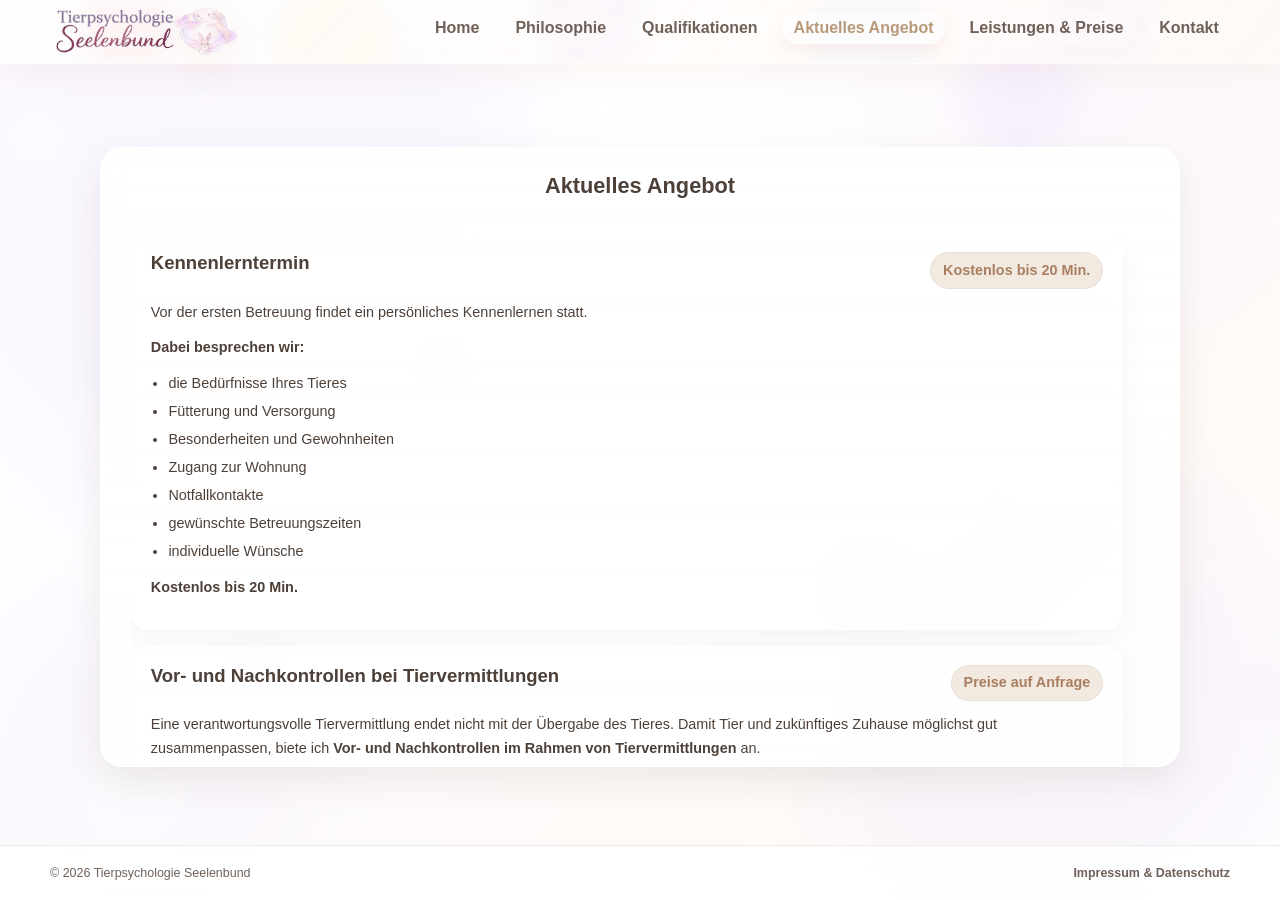
==== aktuellesangebot.html @ 6fa4f33a "Add files via upload" ====
<!DOCTYPE html>
<html lang="de">
<head>
  <meta charset="UTF-8" />
  <meta name="viewport" content="width=device-width, initial-scale=1.0" />
  <title>Tierpsychologie | Aktuelles Angebot</title>
  <style>
    :root {
      --bg: #fffaf6;
      --bg-soft: #fff4ea;
      --card: rgba(255, 255, 255, 0.84);
      --text: #4d4038;
      --text-soft: #6f6159;
      --primary: #d89d7d;
      --primary-dark: #bf7e58;
      --accent: #d7eadf;
      --line: rgba(77, 64, 56, 0.1);
      --shadow: 0 14px 35px rgba(99, 74, 58, 0.12);
      --radius: 22px;
      --max: 1180px;
      --header-h: 72px;
      --footer-h: 55px;
    }

    * {
      box-sizing: border-box;
      margin: 0;
      padding: 0;
    }

    html {
      scroll-behavior: smooth;
      height: 100%;
      overflow: hidden;
    }

    body {
      font-family: Arial, Helvetica, sans-serif;
      color: var(--text);
      line-height: 1.6;
      height: 100vh;
      overflow: hidden;
      position: relative;
      background:
        radial-gradient(circle at 18% 22%, rgba(247, 242, 255, 0.58) 0 220px, transparent 380px),
        radial-gradient(circle at 82% 78%, rgba(242, 236, 252, 0.42) 0 180px, transparent 320px),
        radial-gradient(circle at 50% 20%, rgba(255,255,255,0.96) 0 120px, transparent 260px),
        radial-gradient(circle at 12% 85%, rgba(246, 242, 250, 0.38) 0 110px, transparent 230px),
        radial-gradient(circle at 88% 18%, rgba(250, 246, 255, 0.46) 0 110px, transparent 240px),
        linear-gradient(135deg, #ffffff 0%, #fdfbff 42%, #fffaf6 74%, #ffffff 100%);
      opacity: 0;
      transition: opacity 0.45s ease;
      animation: backgroundMood 14s ease-in-out infinite alternate;
    }

    body.page-visible {
      opacity: 1;
    }

    body.page-fade-out {
      opacity: 0;
    }

    body::before,
    body::after {
      content: "";
      position: fixed;
      inset: -12%;
      pointer-events: none;
      z-index: -1;
    }

    body::before {
      background:
        radial-gradient(circle at 12% 22%, rgba(255,255,255,0.55) 0 26px, transparent 28px),
        radial-gradient(circle at 26% 68%, rgba(244,236,255,0.42) 0 34px, transparent 36px),
        radial-gradient(circle at 48% 20%, rgba(255,255,255,0.34) 0 20px, transparent 22px),
        radial-gradient(circle at 64% 62%, rgba(238,226,255,0.44) 0 40px, transparent 44px),
        radial-gradient(circle at 82% 30%, rgba(255,255,255,0.40) 0 28px, transparent 30px),
        radial-gradient(circle at 90% 72%, rgba(246,238,255,0.34) 0 24px, transparent 26px);
      filter: blur(10px);
      opacity: 1;
      animation: bokehFloat1 5s ease-in-out infinite alternate;
    }

    body::after {
      background:
        radial-gradient(circle at 18% 82%, rgba(255,255,255,0.34) 0 58px, transparent 60px),
        radial-gradient(circle at 38% 42%, rgba(240,230,255,0.38) 0 48px, transparent 52px),
        radial-gradient(circle at 58% 84%, rgba(255,255,255,0.28) 0 34px, transparent 38px),
        radial-gradient(circle at 74% 18%, rgba(236,224,255,0.34) 0 56px, transparent 60px),
        radial-gradient(circle at 92% 52%, rgba(255,255,255,0.26) 0 38px, transparent 42px);
      filter: blur(16px);
      opacity: 0.95;
      animation: bokehFloat2 6.5s ease-in-out infinite alternate;
    }

    main::before {
      content: "";
      position: fixed;
      inset: 0;
      pointer-events: none;
      z-index: -1;
      background:
        radial-gradient(circle at 14% 24%, rgba(255,255,255,0.34) 0 8px, transparent 10px),
        radial-gradient(circle at 24% 64%, rgba(255,255,255,0.28) 0 6px, transparent 8px),
        radial-gradient(circle at 38% 28%, rgba(228,220,242,0.30) 0 9px, transparent 11px),
        radial-gradient(circle at 52% 74%, rgba(255,255,255,0.24) 0 7px, transparent 9px),
        radial-gradient(circle at 66% 34%, rgba(255,255,255,0.26) 0 8px, transparent 10px),
        radial-gradient(circle at 78% 56%, rgba(228,220,242,0.24) 0 10px, transparent 12px),
        radial-gradient(circle at 90% 26%, rgba(255,255,255,0.28) 0 7px, transparent 9px);
      filter: blur(1px);
      opacity: 0.9;
      animation: magicSparkles 3.6s ease-in-out infinite alternate;
    }

    main {
      height: calc(100vh - var(--header-h) - var(--footer-h));
      overflow-y: auto;
      overflow-x: hidden;
      -webkit-overflow-scrolling: touch;
    }

    a {
      color: inherit;
      text-decoration: none;
    }

    .container {
      width: min(calc(100% - 2rem), var(--max));
      margin: 0 auto;
    }

    header {
      position: sticky;
      top: 0;
      z-index: 1000;
      backdrop-filter: blur(18px);
      -webkit-backdrop-filter: blur(18px);
      background:
        radial-gradient(circle at 10% 35%, rgba(255, 220, 220, 0.18) 0 34px, transparent 62px),
        radial-gradient(circle at 26% 72%, rgba(255, 240, 205, 0.18) 0 42px, transparent 72px),
        radial-gradient(circle at 46% 28%, rgba(230, 220, 245, 0.18) 0 40px, transparent 70px),
        radial-gradient(circle at 68% 68%, rgba(220, 236, 255, 0.16) 0 44px, transparent 76px),
        radial-gradient(circle at 86% 34%, rgba(236, 226, 255, 0.16) 0 38px, transparent 68px),
        linear-gradient(135deg, rgba(255, 255, 255, 0.80), rgba(255, 248, 244, 0.72));
      border-bottom: 1px solid rgba(255, 255, 255, 0.52);
      box-shadow: 0 10px 30px rgba(191, 126, 88, 0.08);
      overflow: visible;
    }

    header::before {
      content: "";
      position: absolute;
      inset: 0;
      background: linear-gradient(
        100deg,
        transparent 0%,
        rgba(255, 255, 255, 0.10) 18%,
        rgba(255, 255, 255, 0.42) 50%,
        rgba(255, 255, 255, 0.10) 82%,
        transparent 100%
      );
      transform: translateX(-140%);
      animation: headerShimmer 3.8s linear infinite;
      pointer-events: none;
    }

    .nav {
      display: flex;
      align-items: center;
      justify-content: space-between;
      gap: 1.2rem;
      padding: 0.5rem 0;
      position: relative;
      overflow: visible;
      isolation: isolate;
    }

    .nav::after {
      content: "";
      position: absolute;
      top: -10%;
      left: -20%;
      width: 70%;
      height: 120%;
      background: linear-gradient(
        90deg,
        transparent 0%,
        rgba(255, 210, 210, 0.08) 16%,
        rgba(255, 238, 196, 0.16) 32%,
        rgba(228, 220, 245, 0.22) 50%,
        rgba(220, 236, 255, 0.16) 68%,
        rgba(236, 226, 255, 0.10) 84%,
        transparent 100%
      );
      filter: blur(10px);
      transform: translateX(-120%);
      animation: navShimmer 3.2s linear infinite;
      pointer-events: none;
      z-index: 0;
    }

    .brand {
      display: inline-flex;
      align-items: center;
      flex-shrink: 0;
      position: relative;
      z-index: 2;
      padding-left: 0.4rem;
    }

    .brand-logo {
      width: 240px;
      height: auto;
      display: block;
      animation: pulseLogo 2.8s infinite ease-in-out;
      transition: transform 0.25s ease, filter 0.25s ease;
      transform-origin: center;
      filter:
        drop-shadow(0 8px 14px rgba(255,255,255,0.18))
        drop-shadow(0 10px 18px rgba(216,157,125,0.12));
    }

    .brand:hover .brand-logo {
      animation: none;
      transform: scale(1.08);
      filter:
        drop-shadow(0 0 12px rgba(255,255,255,0.34))
        drop-shadow(0 10px 18px rgba(216,157,125,0.18));
    }

    nav {
      position: relative;
      z-index: 2;
    }

    nav ul {
      list-style: none;
      display: flex;
      align-items: center;
      gap: 0.85rem;
      flex-wrap: wrap;
      justify-content: flex-end;
    }

    nav a {
      display: inline-block;
      padding: 0.38rem 0.7rem;
      border-radius: 999px;
      transition: 0.25s ease;
      font-weight: 600;
      color: var(--text-soft);
      line-height: 1.2;
      position: relative;
      background: rgba(255,255,255,0.16);
      overflow: hidden;
    }

    nav a::after {
      content: "";
      position: absolute;
      inset: 0;
      background:
        linear-gradient(
          100deg,
          transparent 0%,
          rgba(255,255,255,0.04) 24%,
          rgba(255,255,255,0.28) 50%,
          rgba(255,255,255,0.04) 76%,
          transparent 100%
        );
      transform: translateX(-140%);
      opacity: 0;
    }

    nav a:hover::after,
    nav a.active::after {
      opacity: 1;
      animation: linkSparkle 2.2s ease-in-out infinite;
    }

    nav a:hover,
    nav a.active {
      color: #b89a7a;
      background: rgba(255,255,255,0.42);
      box-shadow:
        0 6px 16px rgba(216, 157, 125, 0.14),
        0 0 10px rgba(255,255,255,0.16);
    }

    .hero {
      min-height: 100%;
      display: flex;
      align-items: center;
      padding: 2.2rem 0 1.4rem;
    }

    .service-card {
  width: min(100%, 1080px);
  margin: 0 auto;
  padding: 1.55rem 1.9rem;
  max-height: 620px;
      overflow: hidden;
      background: linear-gradient(
        180deg,
        rgba(255,255,255,0.90),
        rgba(255,255,255,0.82)
      );
      border: 1px solid rgba(255, 255, 255, 0.62);
      border-radius: var(--radius);
      box-shadow:
        0 14px 35px rgba(99, 74, 58, 0.10),
        0 4px 14px rgba(255,255,255,0.35) inset;
      backdrop-filter: blur(10px);
    }

    .service-scroll {
      max-height: 560px;
      overflow-y: auto;
      overflow-x: hidden;
      padding-right: 1rem;
      padding-bottom: 3.5rem;
      scrollbar-gutter: stable;
      scrollbar-width: thin;
      scrollbar-color: rgba(77, 64, 56, 0.10) transparent;
    }

    .service-scroll::-webkit-scrollbar {
      width: 6px;
    }

    .service-scroll::-webkit-scrollbar-track {
      background: transparent;
    }

    .service-scroll::-webkit-scrollbar-thumb {
      background: rgba(77, 64, 56, 0.10);
      border-radius: 999px;
    }

    .service-scroll::-webkit-scrollbar-thumb:hover {
      background: rgba(77, 64, 56, 0.16);
    }

    h1, h2, h3 {
      line-height: 1.18;
    }

    h1 {
  font-size: clamp(1.25rem, 1.7vw, 1.9rem);
  margin-bottom: 2.2rem;
  text-align: center;
}

    .service-block {
      padding: 1.1rem 1.15rem;
      margin-bottom: 1rem;
      border-radius: 18px;
      background: rgba(255,255,255,0.46);
      border: 1px solid rgba(255,255,255,0.52);
      box-shadow:
        0 8px 22px rgba(99, 74, 58, 0.06),
        inset 0 1px 8px rgba(255,255,255,0.22);
    }

    .service-head {
  display: grid;
  grid-template-columns: minmax(0, 1fr) auto;
  align-items: flex-start;
  gap: 1rem;
  margin-bottom: 0.75rem;
}

    .service-head h2 {
      font-size: clamp(1rem, 1.45vw, 1.3rem);
      color: var(--text);
      margin: 0;
    }

    .price-badge {
      flex-shrink: 0;
      display: inline-flex;
      align-items: center;
      justify-content: center;
      padding: 0.35rem 0.75rem;
      border-radius: 999px;
      background: rgba(216, 190, 165, 0.34);
      color: #a97f60;
      font-weight: 700;
      font-size: 0.9rem;
      white-space: nowrap;
      border: 1px solid rgba(77, 64, 56, 0.06);
    }

    .service-block p {
      font-size: 0.9rem;
      line-height: 1.65;
      color: var(--text);
      margin-bottom: 0.75rem;
    }

    .service-block ul {
      margin-left: 1.1rem;
      margin-top: 0.45rem;
      margin-bottom: 0.85rem;
      display: grid;
      gap: 0.35rem;
    }

    .service-block li {
      font-size: 0.9rem;
      line-height: 1.55;
      color: var(--text);
    }

    .service-note {
  color: var(--text-soft);
  font-size: 0.88rem;
  max-width: 760px;
}

    .discount-block {
      background: linear-gradient(135deg, rgba(255, 247, 242, 0.78), rgba(215, 234, 223, 0.4));
      border-color: rgba(216, 157, 125, 0.18);
    }

    .offer-subsection {
      margin-top: 1.2rem;
      padding-top: 1.15rem;
      border-top: 1px solid rgba(77, 64, 56, 0.1);
    }

    .offer-subsection h3 {
      margin-bottom: 0.8rem;
      color: var(--text);
      font-size: clamp(0.98rem, 1.35vw, 1.2rem);
    }

    footer {
      position: fixed;
      left: 0;
      right: 0;
      bottom: 0;
      z-index: 1200;
      height: var(--footer-h);
      border-top: 1px solid var(--line);
      color: var(--text-soft);
      font-size: 0.78rem;
      background: rgba(255,255,255,0.88);
      backdrop-filter: blur(10px);
      -webkit-backdrop-filter: blur(10px);
    }

    .footer-inner {
      display: flex;
      align-items: center;
      justify-content: space-between;
      gap: 0.5rem;
      height: var(--footer-h);
      line-height: 1;
      white-space: nowrap;
    }

    .footer-inner div,
    .footer-inner a {
      line-height: 1;
      margin: 0;
      padding: 0;
    }

    .footer-inner a {
      color: var(--text-soft);
      font-weight: 600;
    }

    .footer-inner a:hover {
      color: #b89a7a;
    }

    .overlay {
      position: fixed;
      inset: 0;
      background: rgba(52, 39, 30, 0.34);
      backdrop-filter: blur(10px);
      -webkit-backdrop-filter: blur(10px);
      display: flex;
      align-items: center;
      justify-content: center;
      padding: 1rem;
      opacity: 0;
      visibility: hidden;
      transition: 0.25s ease;
      z-index: 5000;
    }

    .overlay.active {
      opacity: 1;
      visibility: visible;
    }

    .overlay-box {
      position: relative;
      width: min(100%, 560px);
      background: rgba(255, 250, 245, 0.82);
      border: 1px solid rgba(255,255,255,0.48);
      border-radius: 24px;
      padding: 2rem;
      box-shadow:
        0 24px 60px rgba(0, 0, 0, 0.16),
        inset 0 1px 10px rgba(255,255,255,0.35);
      backdrop-filter: blur(18px);
      -webkit-backdrop-filter: blur(18px);
    }

    .overlay-box h2 {
      margin-bottom: 1rem;
    }

    .overlay-close {
      position: absolute;
      top: 0.7rem;
      right: 0.9rem;
      border: none;
      background: transparent;
      font-size: 2rem;
      line-height: 1;
      cursor: pointer;
      color: #4d4038;
    }

    @keyframes pulseLogo {
      0%, 100% { transform: scale(1); }
      50% { transform: scale(1.03); }
    }

    @keyframes headerShimmer {
      0% {
        transform: translateX(-140%);
        opacity: 0;
      }
      20% {
        opacity: 0.3;
      }
      50% {
        opacity: 0.75;
      }
      80% {
        opacity: 0.3;
      }
      100% {
        transform: translateX(160%);
        opacity: 0;
      }
    }

    @keyframes navShimmer {
      0% {
        transform: translateX(-120%);
        opacity: 0;
      }
      15% {
        opacity: 0.35;
      }
      50% {
        opacity: 0.9;
      }
      85% {
        opacity: 0.35;
      }
      100% {
        transform: translateX(170%);
        opacity: 0;
      }
    }

    @keyframes linkSparkle {
      0% {
        transform: translateX(-140%);
      }
      100% {
        transform: translateX(160%);
      }
    }

    @keyframes magicSparkles {
      0% {
        opacity: 0.45;
        transform: translateY(0) scale(1);
      }
      100% {
        opacity: 0.95;
        transform: translateY(-8px) scale(1.08);
      }
    }

    @keyframes backgroundMood {
      0% {
        filter: brightness(1) saturate(1);
      }
      50% {
        filter: brightness(1.02) saturate(1.03);
      }
      100% {
        filter: brightness(0.97) saturate(0.96);
      }
    }

    @keyframes bokehFloat1 {
      0% {
        transform: translate3d(0, 0, 0) scale(1);
      }
      100% {
        transform: translate3d(-46px, -30px, 0) scale(1.12);
      }
    }

    @keyframes bokehFloat2 {
      0% {
        transform: translate3d(0, 0, 0) scale(1);
      }
      100% {
        transform: translate3d(38px, 24px, 0) scale(1.14);
      }
    }

    @media (max-width: 980px) {
      .brand-logo {
        width: 210px;
      }

      .service-card {
        max-height: none;
      }

      .service-scroll {
        max-height: none;
      }
    }

    @media (max-width: 760px) {
      :root {
        --header-h: 150px;
      }

      .nav {
        flex-direction: column;
        align-items: center;
        gap: 0.5rem;
        padding: 0.4rem 0;
      }

      .nav::after {
        width: 70%;
        left: 15%;
      }

      .brand {
        justify-content: center;
      }

      .brand-logo {
        width: 190px;
      }

      nav ul {
        justify-content: center;
        gap: 0.75rem;
      }

      nav a {
        padding: 0.28rem 0.62rem;
        font-size: 0.96rem;
      }

      .hero {
        padding-top: 2.4rem;
      }

      .service-card {
        padding: 1.25rem;
      }

      .service-head {
        flex-direction: column;
        gap: 0.55rem;
      }
    }

    @media (max-width: 480px) {
      .container {
        width: min(calc(100% - 1rem), var(--max));
      }

      .brand-logo {
        width: 160px;
      }

      .hero {
        padding-top: 2rem;
      }

      h1 {
        font-size: clamp(1.1rem, 5vw, 1.4rem);
      }

      .footer-inner {
        height: var(--footer-h);
        min-height: var(--footer-h);
        padding: 0;
        flex-direction: row;
        align-items: center;
        justify-content: space-between;
        gap: 0.4rem;
        white-space: nowrap;
      }
    }
  </style>
  <link rel="stylesheet" href="files/responsive.css">
  <link rel="stylesheet" href="files/privacy.css">
</head>
<body>
  <header>
    <div class="container nav">
      <a class="brand" href="home.html" aria-label="Zurück zur Startseite">
        <img class="brand-logo" src="files/Logo1.png" alt="Logo Tierpsychologie" />
      </a>

      <button class="menu-toggle" type="button" aria-label="Menü öffnen" aria-expanded="false">
        <span></span>
        <span></span>
        <span></span>
      </button>

      <nav class="site-nav" aria-label="Hauptnavigation">
        <ul>
          <li><a href="home.html">Home</a></li>
          <li><a href="philosophie.html">Philosophie</a></li>
          <li><a href="qualifikationen.html">Qualifikationen</a></li>
          <li><a class="active" href="aktuellesangebot.html">Aktuelles Angebot</a></li>
          <li><a href="leistungenundpreise.html">Leistungen & Preise</a></li>
          <li><a href="kontakt.html">Kontakt</a></li>
        </ul>
      </nav>
    </div>
  </header>

  <main>
    <section class="hero">
      <div class="container">
        <div class="service-card">
          <h1>Aktuelles Angebot</h1>

          <div class="service-scroll">
            <div class="service-block">
              <div class="service-head">
                <h2>Kennenlerntermin</h2>
                <span class="price-badge">Kostenlos bis 20 Min.</span>
              </div>
              <p>Vor der ersten Betreuung findet ein persönliches Kennenlernen statt.</p>
              <p><strong>Dabei besprechen wir:</strong></p>
              <ul>
                <li>die Bedürfnisse Ihres Tieres</li>
                <li>Fütterung und Versorgung</li>
                <li>Besonderheiten und Gewohnheiten</li>
                <li>Zugang zur Wohnung</li>
                <li>Notfallkontakte</li>
                <li>gewünschte Betreuungszeiten</li>
                <li>individuelle Wünsche</li>
              </ul>
              <p><strong>Kostenlos bis 20 Min.</strong></p>
            </div>

            <div class="service-block">
              <div class="service-head">
                <h2>Vor- und Nachkontrollen bei Tiervermittlungen</h2>
                <span class="price-badge">Preise auf Anfrage</span>
              </div>
              <p>Eine verantwortungsvolle Tiervermittlung endet nicht mit der Übergabe des Tieres. Damit Tier und zukünftiges Zuhause möglichst gut zusammenpassen, biete ich <strong>Vor- und Nachkontrollen im Rahmen von Tiervermittlungen</strong> an.</p>
              <p>Mein Angebot richtet sich insbesondere an <strong>Tierschutzvereine, Tierschutzorganisationen und private Personen</strong>, die Hunde, Katzen oder Kleintiere verantwortungsvoll vermitteln.</p>

              <div class="offer-subsection">
                <h3>Vorkontrolle</h3>
                <p>Vor der Vermittlung besuche ich die potenzielle Adoptivfamilie bzw. das zukünftige Zuhause und verschaffe mir einen persönlichen Eindruck von den Haltungsbedingungen.</p>
                <p><strong>Dabei schaue ich unter anderem auf:</strong></p>
                <ul>
                  <li>die allgemeine Wohn- und Haltungssituation</li>
                  <li>vorhandene Möglichkeiten für das Tier</li>
                  <li>Sicherheit und tiergerechte Gestaltung des Umfelds</li>
                  <li>den geplanten Tagesablauf</li>
                  <li>Vorstellungen und Erwartungen der zukünftigen Halter</li>
                  <li>bereits vorhandene Tiere</li>
                  <li>vorhandene Erfahrung im Umgang mit Tieren</li>
                  <li>die individuellen Bedürfnisse des zu vermittelnden Tieres</li>
                </ul>
                <p>Im Anschluss erstelle ich einen <strong>ausführlichen Bericht über den Vorbesuch</strong>. Dieser kann der vermittelnden Person, dem Tierschutzverein oder der zuständigen Organisation als Grundlage für die weitere Vermittlungsentscheidung dienen.</p>
              </div>

              <div class="offer-subsection">
                <h3>Nachkontrolle</h3>
                <p>Auf Wunsch begleite ich die Vermittlung auch nach dem Einzug des Tieres.</p>
                <p>Die Nachkontrolle kann <strong>gemeinsam mit den Haltern oder auch ohne deren Anwesenheit</strong> durchgeführt werden – je nachdem, was für die jeweilige Vermittlung, den Tierschutzverein oder die vermittelnde Person sinnvoll und gewünscht ist.</p>
                <p><strong>Bei einer Nachkontrolle kann beispielsweise geschaut werden auf:</strong></p>
                <ul>
                  <li>die Eingewöhnung des Tieres</li>
                  <li>das Zusammenleben von Mensch und Tier</li>
                  <li>Haltung und Versorgung</li>
                  <li>die bisherige Entwicklung seit der Vermittlung</li>
                  <li>die Umsetzung der vereinbarten Haltungsbedingungen</li>
                  <li>offene Fragen oder Unsicherheiten</li>
                  <li>das allgemeine Wohlbefinden des Tieres</li>
                </ul>
                <p>Auch nach dem Nachbesuch erhalten Sie einen <strong>ausführlichen Bericht</strong>, in dem meine Beobachtungen und Eindrücke festgehalten werden.</p>
              </div>

              <div class="offer-subsection">
                <h3>Langjährige Erfahrung im Tierschutz</h3>
                <p>Ich führe bereits seit <strong>15 Jahren Vor- und Nachkontrollen für verschiedene Tierschutzvereine</strong> durch und verfüge dadurch über umfangreiche praktische Erfahrung in diesem Bereich.</p>
                <p>Mir ist dabei wichtig, mir vor Ort ein möglichst umfassendes Bild von der jeweiligen Situation zu machen und meine Beobachtungen anschließend nachvollziehbar und sorgfältig in einem Bericht festzuhalten.</p>
                <p><strong>Preise auf Anfrage.</strong></p>
                <p>Der Preis richtet sich unter anderem nach Entfernung, zeitlichem Aufwand und den individuellen Anforderungen des jeweiligen Vor- oder Nachbesuchs.</p>
                <p>Für Tierschutzvereine und regelmäßige Kooperationen können gerne <strong>individuelle Konditionen</strong> vereinbart werden.</p>
              </div>
            </div>

            <div class="service-block">
              <div class="service-head">
                <h2>Hundebetreuung bei Ihnen zu Hause</h2>
                <span class="price-badge">ab 15 €</span>
              </div>
              <p>Ihr Hund bleibt in seiner vertrauten Umgebung und bekommt die Aufmerksamkeit und Betreuung, die er braucht – individuell nach seinen Gewohnheiten und Ihren Wünschen.</p>
              <p><strong>In der Betreuung enthalten sind je nach Bedarf:</strong></p>
              <ul>
                <li>Fütterung und Bereitstellung von frischem Wasser</li>
                <li>Spaziergänge, angepasst an Alter, Bedürfnisse und Gewohnheiten Ihres Hundes</li>
                <li>Spielen und Beschäftigung, je nach Lust und Energie Ihres Hundes</li>
                <li>Zuwendung und Gesellschaft</li>
                <li>Kontrolle des Allgemeinzustandes und Beobachtung Ihres Hundes</li>
                <li>Betreuung in der vertrauten häuslichen Umgebung</li>
                <li>Rückmeldung an Sie nach dem Besuch, auf Wunsch gerne mit Fotos oder kurzen Nachrichten</li>
              </ul>
              <p>Mir ist wichtig, dass sich Ihr Hund während Ihrer Abwesenheit sicher, wohl und gut aufgehoben fühlt. Deshalb richte ich mich so weit wie möglich nach seinem gewohnten Tagesablauf und seinen individuellen Bedürfnissen.</p>
              <p><strong>Preis:</strong><br>30 Minuten – 15 €<br>60 Minuten – 25 €</p>
              <p class="service-note">Bei mehreren Hunden oder einem besonderen Betreuungsaufwand erstelle ich Ihnen gerne ein individuelles Angebot.</p>
              <p>Für längere Betreuungszeiten biete ich Ihnen zum Einstieg folgende Pauschalpreise an:</p>
              <p><strong>3 Stunden Hundesitting am Stück – 45 €<br>4 Stunden Hundesitting am Stück – 55 €</strong></p>
            </div>

            <div class="service-block">
              <div class="service-head">
                <h2>Katzenbetreuung bei Ihnen zu Hause</h2>
                <span class="price-badge">20 € · 30–60 Min.</span>
              </div>
              <p>Ihre Katze bleibt während Ihrer Abwesenheit in ihrer vertrauten Umgebung und wird dort liebevoll und zuverlässig versorgt. Ich richte mich dabei nach den gewohnten Abläufen und den individuellen Bedürfnissen Ihrer Katze.</p>
              <p><strong>In der Betreuung enthalten sind je nach Bedarf:</strong></p>
              <ul>
                <li>Fütterung und Bereitstellung von frischem Wasser</li>
                <li>Reinigung und Versorgung der Katzentoilette</li>
                <li>Reinigung der Futternäpfe und der üblichen Versorgungsbereiche</li>
                <li>Beschäftigung und Spielen, wenn Ihre Katze dies möchte</li>
                <li>Streicheleinheiten und Zuwendung – ganz nach den Vorlieben Ihrer Katze</li>
                <li>Kontrolle des Tieres und Beobachtung des Allgemeinzustandes</li>
                <li>Kontrolle der Wohnung bzw. der unmittelbaren Umgebung des Tieres</li>
                <li>Lüften nach Absprache</li>
                <li>Pflanzen gießen oder Briefkasten leeren nach vorheriger Vereinbarung</li>
                <li>Rückmeldung an Sie nach dem Besuch, auf Wunsch gerne mit Fotos oder kurzen Nachrichten</li>
              </ul>
              <p>Mir ist wichtig, dass Ihre Katze sich auch während Ihrer Abwesenheit sicher und wohl fühlt. Deshalb findet die Betreuung in ihrer gewohnten Umgebung statt und wird individuell auf ihre Bedürfnisse abgestimmt.</p>
              <p><strong>Preis: 30–60 Minuten – 20 €</strong></p>
              <p class="service-note">Bei mehreren Katzen oder einem besonderen Betreuungsaufwand erstelle ich Ihnen gerne ein individuelles Angebot.</p>
            </div>

            <div class="service-block">
              <div class="service-head">
                <h2>Kleintierbetreuung bei Ihnen zu Hause</h2>
                <span class="price-badge">15 € · 30 Min.</span>
              </div>
              <p>Auch kleine Tiere brauchen während Ihrer Abwesenheit eine zuverlässige und liebevolle Betreuung. Deshalb kümmere ich mich bei Ihnen zu Hause um Ihre Kleintiere – in ihrer vertrauten Umgebung und nach Ihren individuellen Wünschen.</p>
              <p><strong>Ich betreue unter anderem:</strong></p>
              <ul>
                <li>Kaninchen</li>
                <li>Meerschweinchen</li>
                <li>Hamster</li>
                <li>Ratten</li>
                <li>Mäuse</li>
              </ul>
              <p><strong>In der Betreuung enthalten sind je nach Bedarf:</strong></p>
              <ul>
                <li>Fütterung und Bereitstellung von frischem Wasser</li>
                <li>Reinigung von Näpfen und den üblichen Versorgungsbereichen</li>
                <li>Versorgung mit Heu, Frischfutter oder anderem vereinbarten Futter</li>
                <li>Reinigung bzw. Teilreinigung des Geheges nach Absprache</li>
                <li>Beschäftigung und Zuwendung</li>
                <li>Kontrolle des Tieres und Beobachtung des Allgemeinzustandes</li>
                <li>Kontrolle der Umgebung und des Geheges</li>
                <li>Rückmeldung an Sie nach dem Besuch, auf Wunsch gerne mit Fotos oder kurzen Nachrichten</li>
              </ul>
              <p>Mir ist wichtig, dass Ihre Tiere auch während Ihrer Abwesenheit gut versorgt sind und möglichst wenig von ihrem gewohnten Alltag abweicht.</p>
              <p><strong>Preis: 30 Minuten – 15 €</strong></p>
            </div>

            <div class="service-block">
              <div class="service-head">
                <h2>Themenberatung</h2>
                <span class="price-badge">25 € · 30 Min.</span>
              </div>
              <p>Sie haben eine konkrete Frage zu Ihrem Tier?</p>
              <p><strong>Einzelberatung – 30 Minuten: 25 €</strong></p>
              <p><strong>Mögliche Themen sind beispielsweise:</strong></p>
              <ul>
                <li>Stubenreinheit – allgemeine Information</li>
                <li>Beschäftigung</li>
                <li>Tagesablauf</li>
                <li>Haltung</li>
                <li>Versorgung</li>
                <li>Pflege</li>
                <li>Umgang mit Veränderungen im Alltag</li>
                <li>Vorbereitung auf einen Urlaub oder eine Abwesenheit</li>
                <li>Zusammenleben mehrerer Tiere</li>
              </ul>
              <p class="service-note">Bei Themen, die eine tiermedizinische Diagnose, Behandlung oder professionelle Hundeausbildung erfordern, verweise ich an die jeweils zuständige Fachperson.</p>
            </div>

            <div class="service-block">
              <div class="service-head">
                <h2>Geschirrberatung</h2>
                <span class="price-badge">15 € · ca. 45–60 Min.</span>
              </div>
              <p><strong>ca. 45–60 Minuten – 15 €</strong></p>
              <p>Ich unterstütze Sie bei der Auswahl und Anpassung eines passenden Hundegeschirrs.</p>
              <p><strong>Dabei berücksichtige ich insbesondere:</strong></p>
              <ul>
                <li>Passform</li>
                <li>Sitz und Einstellung</li>
                <li>Bewegungsfreiheit</li>
                <li>mögliche Druck- und Scheuerstellen</li>
                <li>Körperbau des Hundes</li>
                <li>Fell und individuelle Besonderheiten</li>
                <li>Alltag und Verwendungszweck</li>
              </ul>
              <p class="service-note">Bei gesundheitlichen Beschwerden oder Schmerzen sollte zusätzlich eine tierärztliche bzw. entsprechend fachkundige Abklärung erfolgen.</p>
            </div>

            <div class="service-block">
              <div class="service-head">
                <h2>Allgemeine Tierhaltungsberatung</h2>
                <span class="price-badge">ab 25 €</span>
              </div>
              <p><strong>30 Minuten – 25 €<br>60 Minuten – 45 €</strong></p>
              <p><strong>Beratung und Information unter anderem zu:</strong></p>
              <ul>
                <li>artgerechter Haltung</li>
                <li>Beschäftigung und Auslastung</li>
                <li>Tagesstruktur und Routinen</li>
                <li>tiergerechter Gestaltung des Zuhauses</li>
                <li>allgemeiner Pflege und Versorgung</li>
                <li>Bedürfnissen von Hund, Katze und Kleintieren</li>
                <li>Alltag mit dem Tier</li>
                <li>Vorbereitung auf die Anschaffung eines Tieres</li>
              </ul>
              <p class="service-note">Die Beratung dient der Information und Orientierung und ersetzt keine tierärztliche Untersuchung, Diagnose oder Behandlung.</p>

              <div class="offer-subsection">
                <h3>Beratung bei der Auswahl des passenden Haustieres</h3>
                <p>Sie möchten sich ein Haustier anschaffen, wissen aber noch nicht genau, welches Tier am besten zu Ihnen und Ihrem Alltag passt?</p>
                <p>Gerne unterstütze ich Sie dabei, sich einen Überblick zu verschaffen und die verschiedenen Möglichkeiten miteinander zu vergleichen.</p>
                <p><strong>Gemeinsam schauen wir unter anderem auf:</strong></p>
                <ul>
                  <li>Ihre persönliche Lebenssituation und Ihren Alltag</li>
                  <li>den zeitlichen Aufwand</li>
                  <li>Platz- und Haltungsbedingungen</li>
                  <li>Bedürfnisse und Ansprüche verschiedener Tierarten</li>
                  <li>laufende Kosten und notwendige Ausstattung</li>
                  <li>Pflege- und Betreuungsaufwand</li>
                  <li>die Frage, ob Hund, Katze oder ein Kleintier besser zu Ihnen passen könnte</li>
                  <li>welche Verantwortung und Verpflichtungen mit der Haltung verbunden sind</li>
                </ul>
                <p>Mir ist wichtig, dass die Anschaffung eines Tieres gut überlegt ist und <strong>Mensch und Tier möglichst gut zusammenpassen</strong>.</p>
                <p>Die Beratung soll Ihnen dabei helfen, eine bewusste und gut informierte Entscheidung zu treffen. Die endgültige Entscheidung für ein bestimmtes Tier treffen selbstverständlich Sie selbst.</p>
                <p><strong>Preis: Beratung ca. 60 Minuten – 35 €</strong></p>
                <p>Auf Wunsch können wir die Beratung auch auf einen konkreten Tierwunsch ausrichten und gemeinsam besprechen, worauf Sie bei der Haltung und den jeweiligen Bedürfnissen achten sollten.</p>
              </div>
            </div>

            <div class="service-block">
              <div class="service-head">
                <h2>Notfallbetreuung</h2>
                <span class="price-badge">nach Verfügbarkeit</span>
              </div>
              <p>Manchmal kommt im Leben alles anders als geplant.</p>
              <p>Ein plötzlicher Krankenhausaufenthalt, ein unerwarteter Termin oder eine andere dringende Situation kann dazu führen, dass die Betreuung Ihres Tieres kurzfristig organisiert werden muss.</p>
              <p><strong>Genau für solche Fälle möchte ich da sein.</strong></p>
              <p>Wenn Sie ganz kurzfristig eine Betreuung für Ihren Hund, Ihre Katze oder Ihr Kleintier benötigen, können Sie sich gerne bei mir melden. Wenn es meine zeitlichen Möglichkeiten zulassen, versuche ich <strong>so schnell und unkompliziert wie möglich einzuspringen</strong>.</p>
              <p><strong>Die Notfallbetreuung kann beispielsweise kurzfristig erforderlich sein bei:</strong></p>
              <ul>
                <li>einem unerwarteten Krankenhausaufenthalt</li>
                <li>einer plötzlich notwendigen Abwesenheit</li>
                <li>einem familiären Notfall</li>
                <li>einer kurzfristigen Reise oder einem dringenden Termin</li>
                <li>anderen unvorhergesehenen Situationen, in denen Ihr Tier nicht alleine bleiben kann</li>
              </ul>
              <p>Ob eine kurzfristige Betreuung möglich ist, hängt immer von meiner aktuellen Verfügbarkeit, der benötigten Betreuungsdauer und den Umständen ab. <strong>Ich kann daher keine Notfallbetreuung zu jeder Zeit garantieren.</strong></p>
              <p>Rufen Sie mich im Notfall einfach an. Sollten Sie mich nicht direkt erreichen, können Sie mir gerne eine SMS oder E-Mail hinterlassen. Ich melde mich schnellstmöglich zurück.</p>
              <div class="offer-subsection">
                <h3>Preise</h3>
                <p>Die regulären Preise meiner Tierbetreuung gelten auch für kurzfristige Anfragen.</p>
                <p>Bei besonders kurzfristigen Einsätzen kann je nach Aufwand und Uhrzeit ein <strong>Notfallzuschlag</strong> anfallen. Dies bespreche ich vor Beginn der Betreuung transparent mit Ihnen.</p>
              </div>
              <p><strong>Wenn es plötzlich schwierig wird, möchte ich versuchen, Ihnen und Ihrem Tier unkompliziert zu helfen.</strong></p>
            </div>

            <div class="service-block discount-block">
              <div class="service-head">
                <h2>Weil jedes Tier liebevolle Betreuung verdient</h2>
              </div>
              <p>Mir ist wichtig, dass eine gute und liebevolle Betreuung nicht davon abhängt, wie groß das eigene Budget ist.</p>
              <p>Deshalb möchte ich <strong>Studentinnen und Studenten, Rentnerinnen und Rentnern sowie Bezieherinnen und Beziehern von Bürgergeld</strong> einen <strong>persönlichen Rabatt</strong> auf meine regulären Preise anbieten.</p>
              <p>Den Rabatt erhältst du ganz unkompliziert <strong>gegen Vorlage eines entsprechenden Nachweises</strong>.</p>
              <p>Sprich mich einfach darauf an – ganz ohne unangenehme Fragen. Deine Angaben werden selbstverständlich <strong>vertraulich und respektvoll</strong> behandelt.</p>
              <p>Denn für mich zählt vor allem eines:</p>
              <p><strong>Dein Tier soll die Betreuung bekommen, die es verdient.</strong></p>
            </div>

            <div class="service-block">
              <div class="service-head">
                <h2>Anfahrt</h2>
                <span class="price-badge">bis 5 km inklusive</span>
              </div>
              <p><strong>Bis 5 km Entfernung: inklusive</strong></p>
              <p>Danach: <strong>0,50 € pro zusätzlichem Kilometer</strong></p>
              <p class="service-note">Die Entfernung wird ab meinem Standort berechnet.</p>
            </div>

            <div class="service-block">
              <div class="service-head">
                <h2>Sonderzeiten</h2>
              </div>
              <p>Betreuung an Sonn- und Feiertagen: <strong>+5 € pro Besuch</strong></p>
              <p>Kurzfristige Buchungen innerhalb von 24 Stunden: <strong>+5 €</strong></p>
              <p class="service-note">Für besonders aufwendige oder zeitintensive Betreuungen erstelle ich ein individuelles Angebot.</p>
            </div>

            <div class="service-block">
              <div class="service-head">
                <h2>Terminabsagen</h2>
              </div>
              <p>Damit ich meine Termine gut planen und anderen Tierhaltern freie Zeiten anbieten kann, bitte ich Sie, vereinbarte Termine <strong>mindestens 24 Stunden vorher abzusagen</strong>, falls Sie den Termin nicht wahrnehmen können.</p>
              <p>Bei einer Absage <strong>weniger als 24 Stunden vor dem vereinbarten Termin</strong> oder bei Nichterscheinen muss ich leider den <strong>vollen Preis der gebuchten Leistung</strong> berechnen.</p>
              <p>Vielen Dank für Ihr Verständnis und Ihre Rücksichtnahme.</p>
            </div>
          </div>
        </div>
      </div>
    </section>
  </main>

  <div class="overlay" id="impressum-overlay">
    <div class="overlay-box">
      <button class="overlay-close" id="close-impressum" aria-label="Impressum schließen">×</button>
      <h2>Impressum</h2>
      <div>
        <p><strong>Tierpsychologie</strong></p>
        <p>Pia Bortels</p>
        <p>Alte Stöckener Str. 94</p>
        <p>30149 Hannover</p>
        <p>E-Mail: info@tierpsychologie-seelenbund.de</p>
        <p>Telefon: 0176 87925330</p>
      </div>
    </div>
  </div>

  <footer>
    <div class="container footer-inner">
     <div>© 2026 Tierpsychologie Seelenbund</div>
      <a href="impressum.html">Impressum &amp; Datenschutz</a>
    </div>
  </footer>

  <script>
    window.addEventListener("load", () => {
      document.body.classList.add("page-visible");
    });

    const openImpressumBtn = document.getElementById("open-impressum");
    const closeImpressumBtn = document.getElementById("close-impressum");
    const impressumOverlay = document.getElementById("impressum-overlay");

    if (openImpressumBtn && closeImpressumBtn && impressumOverlay) {
      openImpressumBtn.addEventListener("click", function (e) {
        e.preventDefault();
        impressumOverlay.classList.add("active");
      });

      closeImpressumBtn.addEventListener("click", function () {
        impressumOverlay.classList.remove("active");
      });

      impressumOverlay.addEventListener("click", function (e) {
        if (e.target === impressumOverlay) {
          impressumOverlay.classList.remove("active");
        }
      });
    }

    document.querySelectorAll('a[href]').forEach(link => {
      const href = link.getAttribute('href');

      if (
        href &&
        !href.startsWith('#') &&
        !href.startsWith('mailto:') &&
        !href.startsWith('tel:') &&
        !link.hasAttribute('target') &&
        link.id !== 'open-impressum'
      ) {
        link.addEventListener('click', function (e) {
          e.preventDefault();
          document.body.classList.remove('page-visible');
          document.body.classList.add('page-fade-out');

          setTimeout(() => {
            window.location.href = href;
          }, 350);
        });
      }
    });
  </script>
<script src="files/responsive.js"></script>
</body>
</html>
---- files/responsive.css ----
/* responsive.css
   Mobile-only Korrekturen und gemeinsames Navigationsverhalten.
   Desktop bleibt weitgehend von den eingebetteten Seiten-Styles gesteuert.
*/

:root{
  --app-vh: 1vh;
}

.menu-toggle{
  display:none;
}

.year-title{
  display: none;
}

@media (max-width: 900px){
  :root{
    --header-h: 165px !important;
    --footer-h: 42px !important;
  }

  html,
  body{
    min-height: 100%;
    overflow: hidden !important;
  }

  body{
    min-height: calc(var(--app-vh) * 100);
  }

  main{
    height: calc((var(--app-vh) * 100) - var(--header-h) - var(--footer-h)) !important;
    overflow-y: auto !important;
    overflow-x: hidden !important;
    -webkit-overflow-scrolling: touch;
    padding-bottom: 0 !important;
    margin-bottom: 0 !important;
  }

  .container{
    width: min(calc(100% - 1rem), var(--max)) !important;
  }

  header{
    min-height: var(--header-h) !important;
    overflow: visible !important;
  }

  .nav{
    min-height: var(--header-h) !important;
    flex-direction: column !important;
    justify-content: center !important;
    align-items: center !important;
    gap: 0.45rem !important;
    padding: 0.55rem 0 0.7rem !important;
  }

  .brand{
  width: 100% !important;
  justify-content: center !important;
  padding-left: 1.8rem !important;
}

  .brand-logo{
    width: clamp(215px, 58vw, 290px) !important;
    max-width: 92vw !important;
    animation: none !important;
    transform: none !important;
  }

  .brand:hover .brand-logo{
    transform: none !important;
  }

  .menu-toggle{
    display: inline-flex !important;
    flex-direction: column !important;
    justify-content: center !important;
    align-items: center !important;
    gap: 6px !important;
    width: 58px !important;
    height: 46px !important;
    border: 1px solid rgba(77, 64, 56, 0.10) !important;
    border-radius: 999px !important;
    background: rgba(255,255,255,0.82) !important;
    cursor: pointer !important;
    padding: 0 !important;
    box-shadow:
      0 8px 18px rgba(99, 74, 58, 0.10),
      inset 0 1px 8px rgba(255,255,255,0.28) !important;
    position: relative !important;
    z-index: 3200 !important;
  }

  .menu-toggle span{
    display: block !important;
    width: 24px !important;
    height: 2.5px !important;
    border-radius: 99px !important;
    background: #6f6159 !important;
    transition: 0.25s ease !important;
  }

  .menu-toggle.open span:nth-child(1){
    transform: translateY(8px) rotate(45deg) !important;
  }

  .menu-toggle.open span:nth-child(2){
    opacity: 0 !important;
  }

  .menu-toggle.open span:nth-child(3){
    transform: translateY(-8px) rotate(-45deg) !important;
  }

  .site-nav{
    width: min(100%, 340px) !important;
    max-height: 0 !important;
    overflow: hidden !important;
    opacity: 0 !important;
    transform: translateY(-8px) !important;
    transition: max-height 0.3s ease, opacity 0.25s ease, transform 0.25s ease !important;
    position: absolute !important;
    top: calc(100% - 0.2rem) !important;
    left: 50% !important;
    translate: -50% 0 !important;
    z-index: 3000 !important;
    border-radius: 22px !important;
    background: rgba(255,255,255,0.96) !important;
    border: 1px solid rgba(255,255,255,0.62) !important;
    box-shadow: 0 16px 36px rgba(99, 74, 58, 0.14) !important;
    backdrop-filter: blur(16px) !important;
    -webkit-backdrop-filter: blur(16px) !important;
  }

  .site-nav.open{
    max-height: 420px !important;
    opacity: 1 !important;
    transform: translateY(0) !important;
  }

  .site-nav ul{
    display: grid !important;
    gap: 0.3rem !important;
    padding: 0.75rem !important;
    justify-content: stretch !important;
  }

  .site-nav li{
    width: 100% !important;
  }

  .site-nav a{
    width: 100% !important;
    text-align: center !important;
    padding: 0.72rem 0.85rem !important;
    font-size: 0.95rem !important;
  }

  .hero{
    min-height: auto !important;
    padding: 0.9rem 0 0.8rem !important;
    align-items: flex-start !important;
  }

  .hero-grid{
    grid-template-columns: 1fr !important;
    gap: 1rem !important;
    justify-items: center !important;
    align-items: start !important;
  }

  .hero-card,
  .image-card,
  .service-card,
  .floating-image-wrap{
    width: 100% !important;
    max-width: 100% !important;
  }

  .hero-card,
  .service-card{
    max-height: none !important;
    overflow: visible !important;
  }

  .hero-card{
    padding: 1rem !important;
  }

  .service-card{
    padding: 1rem !important;
  }

  .intro-text,
  .service-scroll{
    max-height: none !important;
    overflow: visible !important;
    padding-right: 0 !important;
    padding-bottom: 0 !important;
    scrollbar-width: auto !important;
  }

  .intro-text::-webkit-scrollbar,
  .service-scroll::-webkit-scrollbar{
    display: none !important;
  }

  h1{
    font-size: clamp(1.02rem, 4.8vw, 1.3rem) !important;
  }

  h2{
    font-size: clamp(0.98rem, 4.2vw, 1.16rem) !important;
  }

  p,
  li{
    font-size: clamp(0.82rem, 3.6vw, 0.92rem) !important;
  }

  .footer-inner{
    font-size: 0.62rem !important;
    gap: 0.35rem !important;
  }

  .footer-inner a,
  .footer-inner div{
    font-size: 0.62rem !important;
  }

  .hero-actions{
    margin-top: 1.15rem !important;
    gap: 0.45rem !important;
    flex-direction: row !important;
    flex-wrap: nowrap !important;
  }

  .hero-actions .btn{
    min-height: 38px !important;
    padding: 0.55rem 0.7rem !important;
    font-size: 0.78rem !important;
    line-height: 1.2 !important;
    flex: 1 1 0 !important;
    white-space: nowrap !important;
  }

  .price-badge,
  .badge{
    font-size: 0.7rem !important;
    padding: 0.18rem 0.42rem !important;
  }

  .service-head{
    gap: 0.4rem !important;
  }

  .service-block{
    padding: 0.85rem 0.75rem !important;
  }

  /* Mobile-Reihenfolgen */
  .home-page .image-card{
    order: 1 !important;
  }

  .home-page .hero-card{
    order: 2 !important;
  }

  .philosophie-page .hero-card{
    order: 1 !important;
  }

  .philosophie-page .image-card{
    order: 2 !important;
  }

  .philosophie-page .hero-card{
    margin-top: 0 !important;
  }

  .philosophie-page .image-card{
    width: min(100%, 420px) !important;
  }

  .philosophie-page .hero-visual{
    aspect-ratio: 4 / 5.25 !important;
    background:
      linear-gradient(rgba(255,255,255,0.10), rgba(255,255,255,0.10)),
      url('files/FotoHundPia.jpg') center center / cover no-repeat !important;
    cursor: pointer !important;
    position: relative !important;
  }

  .philosophie-page .hero-visual.mobile-alt{
    background:
      linear-gradient(rgba(255,255,255,0.10), rgba(255,255,255,0.10)),
      url('files/pia2026.jpg') center center / cover no-repeat !important;
  }

  .philosophie-page .image-label,
  .philosophie-page .image-label-hover{
    position: absolute !important;
    left: 0.7rem !important;
    bottom: 0.6rem !important;
    font-size: 0.74rem !important;
    line-height: 1 !important;
    color: #ffffff !important;
    background: none !important;
    border: none !important;
    padding: 0 !important;
    text-shadow: 0 1px 6px rgba(0,0,0,0.55) !important;
  }

  .philosophie-page .image-label-hover{
    opacity: 0 !important;
    pointer-events: none !important;
  }

  .philosophie-page .hero-visual.mobile-alt .image-label{
    opacity: 0 !important;
  }

  .philosophie-page .hero-visual.mobile-alt .image-label-hover{
    opacity: 1 !important;
  }

  .kontakt-page .hero-grid{
    gap: 0.35rem !important;
  }

  .kontakt-page .floating-image-wrap{
    width: min(210px, 66vw) !important;
    min-height: 145px !important;
    margin-bottom: -0.1rem !important;
  }

  .kontakt-page .floating-image{
    max-width: min(200px, 64vw) !important;
  }

  .kontakt-page .hero-card{
    margin-top: -0.1rem !important;
  }

  .kontakt-page .contact-info p{
    font-size: 0.8rem !important;
    line-height: 1.42 !important;
  }

  /* Mobile: keine internen Scrollboxen in Leistungen/Qualifikationen */
  .leistungen-page .service-card,
  .qualifikationen-page .service-card{
    max-height: none !important;
  }

  .leistungen-page .service-scroll,
  .qualifikationen-page .service-scroll{
    max-height: none !important;
    overflow: visible !important;
  }

  /* Mobile Qualifikationen */
  .qualifikationen-page .service-block:first-of-type .service-head,
  .qualifikationen-page .service-block:first-of-type .logo-block > div{
    display: none !important;
  }

  .qualifikationen-page .service-block:first-of-type{
    padding: 0.45rem 0.2rem 0.15rem !important;
    background: transparent !important;
    border: none !important;
    box-shadow: none !important;
  }

  .qualifikationen-page .service-block:first-of-type .logo-block{
    display: flex !important;
    justify-content: flex-end !important;
    align-items: center !important;
    grid-template-columns: none !important;
    gap: 0 !important;
  }

  .qualifikationen-page .service-block:first-of-type .atn-logo-link{
    width: 96px !important;
    height: 96px !important;
    justify-self: end !important;
  }

  .qualifikationen-page .service-block:first-of-type .atn-logo-link img{
    width: 78px !important;
  }

  .qualifikationen-page .training-row{
    grid-template-columns: 82px minmax(0, 1fr) 118px !important;
    gap: 0.45rem !important;
    padding: 0.62rem 0.52rem !important;
    align-items: start !important;
  }


  .qualifikationen-page .training-year,
  .qualifikationen-page .training-topic,
  .qualifikationen-page .training-teacher{
    font-size: 0.73rem !important;
    line-height: 1.32 !important;
    overflow-wrap: anywhere !important;
  }

  .qualifikationen-page .training-year{
    color: #a97f60 !important;
  }

  .qualifikationen-page .training-year::before,
  .qualifikationen-page .training-topic::before,
  .qualifikationen-page .training-teacher::before,
  .qualifikationen-page .training-month::before,
  .qualifikationen-page .training-title::before{
    content: none !important;
  }

@media (max-width: 760px){
  .qualifikationen-page .training-table{
    display: block !important;
    margin-top: 0.9rem !important;
    margin-bottom: 1.25rem !important;
  }

  .qualifikationen-page .training-table::before{
    content: attr(data-year);
    display: block;
    font-size: 1rem;
    font-weight: 700;
    color: var(--text);
    margin: 0.2rem 0 0.55rem;
  }

  .qualifikationen-page .training-row.training-head{
    display: none !important;
  }
}

@media (max-width: 420px){
  :root{
    --header-h: 158px !important;
    --footer-h: 40px !important;
  }

  .brand-logo{
    width: clamp(200px, 56vw, 250px) !important;
  }

  .menu-toggle{
    width: 54px !important;
    height: 44px !important;
  }

  .site-nav{
    width: min(calc(100vw - 1rem), 320px) !important;
  }

  .hero-actions .btn{
    font-size: 0.74rem !important;
  }

  .qualifikationen-page .training-row{
    grid-template-columns: 70px minmax(0, 1fr) 102px !important;
    gap: 0.35rem !important;
  }


  .qualifikationen-page .training-year,
  .qualifikationen-page .training-topic,
  .qualifikationen-page .training-teacher{
    font-size: 0.68rem !important;
    line-height: 1.28 !important;
  }
}
@media (min-width: 761px){
  .qualifikationen-page .year-title{
    display: none !important;
  }

  .qualifikationen-page .training-row.training-head{
    display: grid !important;
  }
}
.mobile-year-title{
  display: none;
}

@media (max-width: 760px){
  .mobile-year-title{
    display: block;
    font-size: 1rem;
    font-weight: 700;
    color: var(--text);
    margin: 0.2rem 0 0.55rem;
  }
}
@media (max-width: 760px){
  #tawkchat-container,
  .tawk-min-container,
  .tawk-button,
  .tawk-mobile,
  iframe[title*="chat" i],
  iframe[src*="tawk.to"],
  div[id*="tawk"],
  div[class*="tawk"]{
    display: none !important;
    visibility: hidden !important;
    opacity: 0 !important;
    pointer-events: none !important;
  }
}
---- files/privacy.css ----
.privacy-consent {
  position: fixed;
  right: 1rem;
  bottom: calc(var(--footer-h, 55px) + 1rem);
  left: 1rem;
  z-index: 4800;
  display: flex;
  align-items: center;
  justify-content: space-between;
  gap: 1.2rem;
  width: min(calc(100% - 2rem), 760px);
  margin: 0 auto;
  padding: 1rem 1.1rem;
  color: var(--text, #4d4038);
  background: linear-gradient(145deg, rgba(255, 255, 255, 0.97), rgba(255, 248, 243, 0.96));
  border: 1px solid rgba(255, 255, 255, 0.78);
  border-radius: 18px;
  box-shadow: 0 18px 46px rgba(99, 74, 58, 0.2);
  backdrop-filter: blur(16px);
  -webkit-backdrop-filter: blur(16px);
}

.privacy-consent[hidden] {
  display: none;
}

.privacy-consent-copy {
  min-width: 0;
  font-size: 0.82rem;
  line-height: 1.45;
}

.privacy-consent-copy strong {
  display: block;
  margin-bottom: 0.12rem;
  color: #a97f60;
}

.privacy-consent-copy a {
  color: #a97f60;
  font-weight: 700;
  text-decoration: underline;
  text-underline-offset: 2px;
}

.privacy-consent-actions {
  display: flex;
  flex-shrink: 0;
  gap: 0.5rem;
}

.privacy-consent-button {
  min-height: 38px;
  padding: 0.55rem 0.85rem;
  border: 1px solid rgba(77, 64, 56, 0.09);
  border-radius: 999px;
  font: inherit;
  font-size: 0.78rem;
  font-weight: 700;
  cursor: pointer;
  transition: background 0.2s ease, transform 0.2s ease;
}

.privacy-consent-button:hover,
.privacy-consent-button:focus-visible {
  transform: translateY(-1px);
}

.privacy-consent-decline {
  color: var(--text, #4d4038);
  background: rgba(255, 255, 255, 0.8);
}

.privacy-consent-accept {
  color: white;
  background: #d7b89a;
}

.privacy-consent-accept:hover,
.privacy-consent-accept:focus-visible {
  background: #caa786;
}

.privacy-settings-status {
  margin-left: 0.55rem;
  color: #6f6159;
  font-size: 0.8rem;
}

@media (max-width: 640px) {
  .privacy-consent {
    align-items: stretch;
    flex-direction: column;
    gap: 0.75rem;
    bottom: calc(var(--footer-h, 42px) + 0.6rem);
    padding: 0.85rem;
  }

  .privacy-consent-actions {
    width: 100%;
  }

  .privacy-consent-button {
    flex: 1 1 0;
  }
}
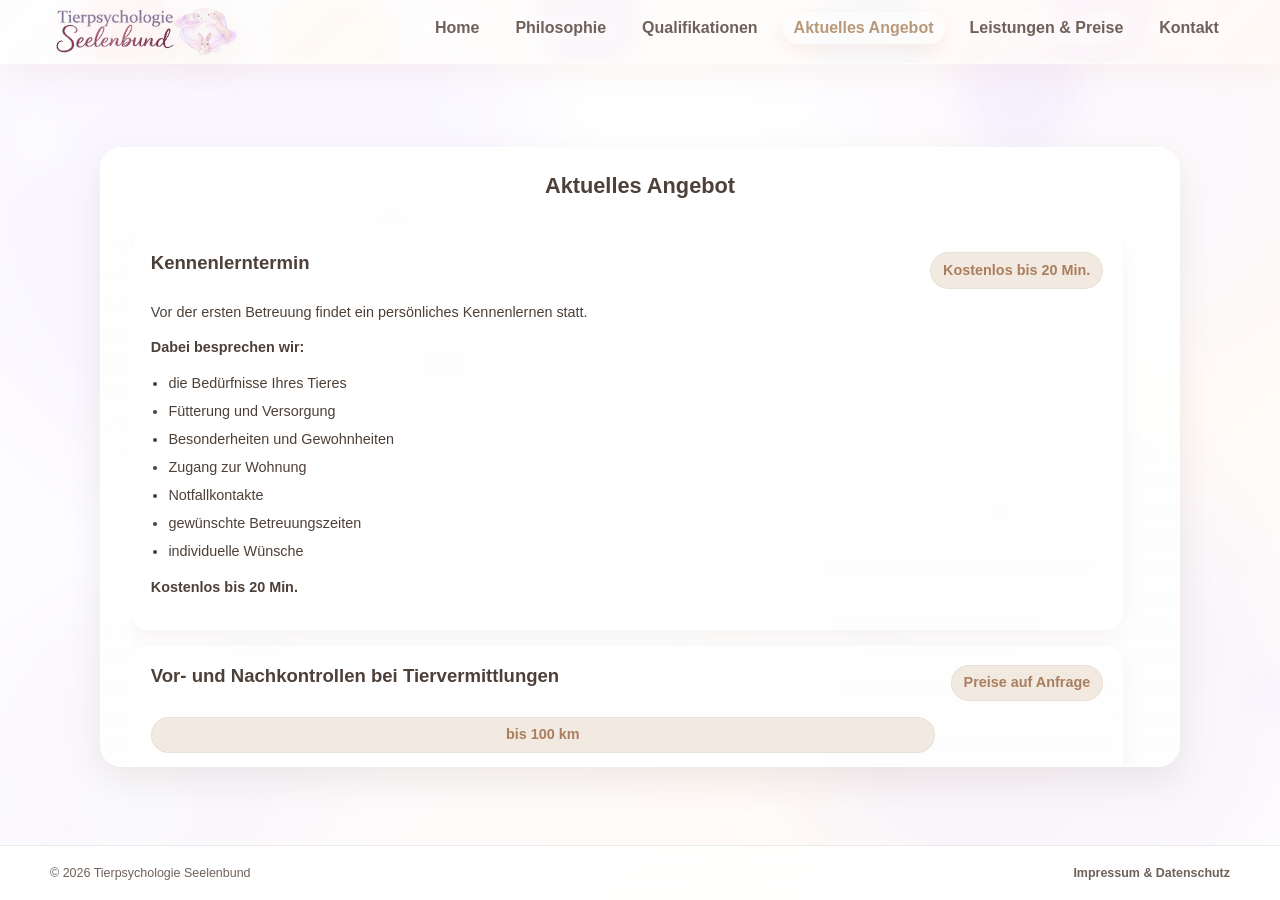
==== commit 10013cc5: "Update aktuellesangebot.html" ====
--- a/aktuellesangebot.html
+++ b/aktuellesangebot.html
@@ -775,6 +775,7 @@
               <div class="service-head">
                 <h2>Vor- und Nachkontrollen bei Tiervermittlungen</h2>
                 <span class="price-badge">Preise auf Anfrage</span>
+                <span class="price-badge">bis 100 km</span>
               </div>
               <p>Eine verantwortungsvolle Tiervermittlung endet nicht mit der Übergabe des Tieres. Damit Tier und zukünftiges Zuhause möglichst gut zusammenpassen, biete ich <strong>Vor- und Nachkontrollen im Rahmen von Tiervermittlungen</strong> an.</p>
               <p>Mein Angebot richtet sich insbesondere an <strong>Tierschutzvereine, Tierschutzorganisationen und private Personen</strong>, die Hunde, Katzen oder Kleintiere verantwortungsvoll vermitteln.</p>
@@ -843,7 +844,7 @@
               <p><strong>Preis:</strong><br>30 Minuten – 15 €<br>60 Minuten – 25 €</p>
               <p class="service-note">Bei mehreren Hunden oder einem besonderen Betreuungsaufwand erstelle ich Ihnen gerne ein individuelles Angebot.</p>
               <p>Für längere Betreuungszeiten biete ich Ihnen zum Einstieg folgende Pauschalpreise an:</p>
-              <p><strong>3 Stunden Hundesitting am Stück – 45 €<br>4 Stunden Hundesitting am Stück – 55 €</strong></p>
+              <p><strong>3 Stunden Hundebetreuung am Stück – 45 €<br>4 Stunden Hundebetreuung am Stück – 55 €</strong></p>
             </div>
 
             <div class="service-block">
@@ -918,7 +919,7 @@
                 <li>Vorbereitung auf einen Urlaub oder eine Abwesenheit</li>
                 <li>Zusammenleben mehrerer Tiere</li>
               </ul>
-              <p class="service-note">Bei Themen, die eine tiermedizinische Diagnose, Behandlung oder professionelle Hundeausbildung erfordern, verweise ich an die jeweils zuständige Fachperson.</p>
+              <p class="service-note">Bei Themen, die eine tiermedizinische Diagnose, Behandlung oder Training erfordern, verweise ich an die jeweils zuständige Fachperson.</p>
             </div>
 
             <div class="service-block">
@@ -1004,7 +1005,7 @@
               <div class="offer-subsection">
                 <h3>Preise</h3>
                 <p>Die regulären Preise meiner Tierbetreuung gelten auch für kurzfristige Anfragen.</p>
-                <p>Bei besonders kurzfristigen Einsätzen kann je nach Aufwand und Uhrzeit ein <strong>Notfallzuschlag</strong> anfallen. Dies bespreche ich vor Beginn der Betreuung transparent mit Ihnen.</p>
+                <p>Bei besonders kurzfristigen Einsätzen kann je nach Aufwand und Uhrzeit ein <strong>Notfallzuschlag</strong> von 30 Euro anfallen. Dies bespreche ich vor Beginn der Betreuung transparent mit Ihnen.</p>
               </div>
               <p><strong>Wenn es plötzlich schwierig wird, möchte ich versuchen, Ihnen und Ihrem Tier unkompliziert zu helfen.</strong></p>
             </div>
@@ -1014,9 +1015,9 @@
                 <h2>Weil jedes Tier liebevolle Betreuung verdient</h2>
               </div>
               <p>Mir ist wichtig, dass eine gute und liebevolle Betreuung nicht davon abhängt, wie groß das eigene Budget ist.</p>
-              <p>Deshalb möchte ich <strong>Studentinnen und Studenten, Rentnerinnen und Rentnern sowie Bezieherinnen und Beziehern von Bürgergeld</strong> einen <strong>persönlichen Rabatt</strong> auf meine regulären Preise anbieten.</p>
+              <p>Deshalb möchte ich StudentInnen, RentnerInnen sowie BezieherInnen von Bürgergeld einen persönlichen Rabatt auf meine regulären Preise anbieten.</p>
               <p>Den Rabatt erhältst du ganz unkompliziert <strong>gegen Vorlage eines entsprechenden Nachweises</strong>.</p>
-              <p>Sprich mich einfach darauf an – ganz ohne unangenehme Fragen. Deine Angaben werden selbstverständlich <strong>vertraulich und respektvoll</strong> behandelt.</p>
+              <p>Sprich mich einfach darauf an – ganz ohne unangenehme Fragen. Deine Angaben werden selbstverständlich vertraulich und respektvoll behandelt.</p>
               <p>Denn für mich zählt vor allem eines:</p>
               <p><strong>Dein Tier soll die Betreuung bekommen, die es verdient.</strong></p>
             </div>
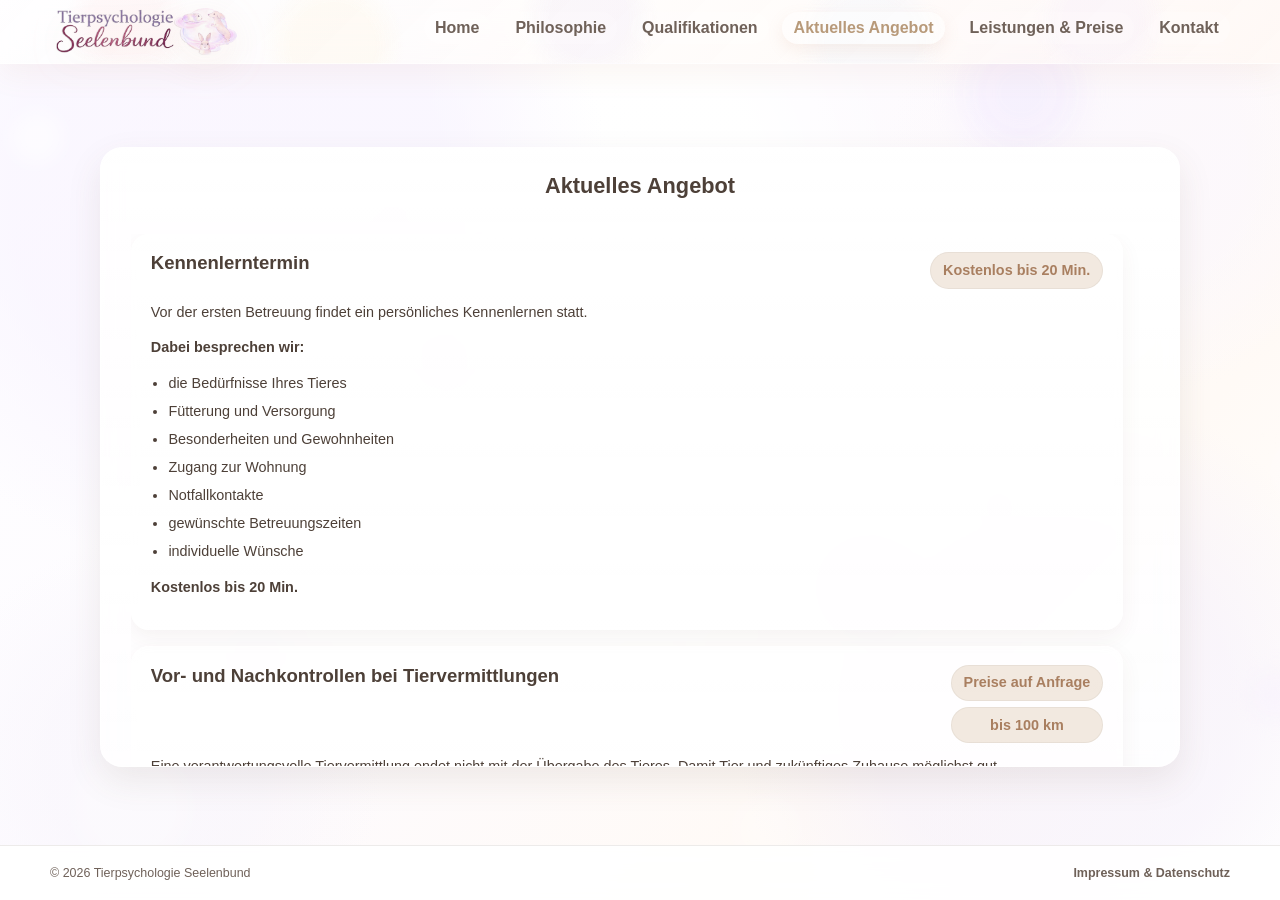
==== commit c73adc46: "Update aktuellesangebot.html" ====
--- a/aktuellesangebot.html
+++ b/aktuellesangebot.html
@@ -392,6 +392,18 @@
       white-space: nowrap;
       border: 1px solid rgba(77, 64, 56, 0.06);
     }
+    .badge-stack {
+  display: flex;
+  flex-direction: column;
+  align-items: stretch;
+  justify-self: end;
+  gap: 0.4rem;
+}
+
+.badge-stack .price-badge {
+  box-sizing: border-box;
+  width: 100%;
+}
 
     .service-block p {
       font-size: 0.9rem;
@@ -774,8 +786,10 @@
             <div class="service-block">
               <div class="service-head">
                 <h2>Vor- und Nachkontrollen bei Tiervermittlungen</h2>
-                <span class="price-badge">Preise auf Anfrage</span>
-                <span class="price-badge">bis 100 km</span>
+                <div class="badge-stack">
+  <span class="price-badge">Preise auf Anfrage</span>
+  <span class="price-badge">bis 100 km</span>
+</div>
               </div>
               <p>Eine verantwortungsvolle Tiervermittlung endet nicht mit der Übergabe des Tieres. Damit Tier und zukünftiges Zuhause möglichst gut zusammenpassen, biete ich <strong>Vor- und Nachkontrollen im Rahmen von Tiervermittlungen</strong> an.</p>
               <p>Mein Angebot richtet sich insbesondere an <strong>Tierschutzvereine, Tierschutzorganisationen und private Personen</strong>, die Hunde, Katzen oder Kleintiere verantwortungsvoll vermitteln.</p>
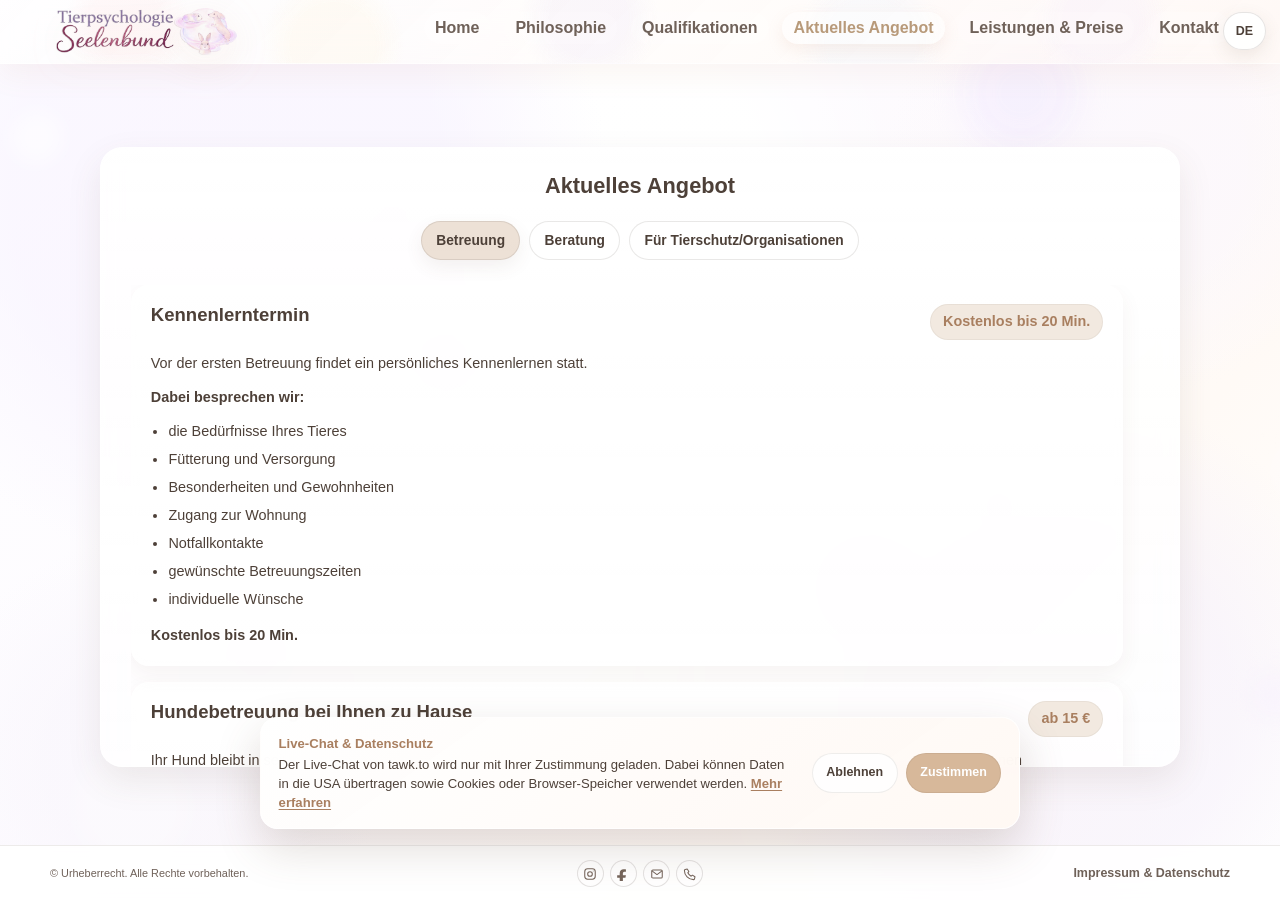
==== commit d763e43a: "Add files via upload" ====
--- a/aktuellesangebot.html
+++ b/aktuellesangebot.html
@@ -324,6 +324,12 @@
       scrollbar-gutter: stable;
       scrollbar-width: thin;
       scrollbar-color: rgba(77, 64, 56, 0.10) transparent;
+      transition: opacity 180ms ease, filter 180ms ease;
+    }
+
+    .service-scroll.switching {
+      opacity: 0;
+      filter: brightness(2.4);
     }
 
     .service-scroll::-webkit-scrollbar {
@@ -362,7 +368,10 @@
       box-shadow:
         0 8px 22px rgba(99, 74, 58, 0.06),
         inset 0 1px 8px rgba(255,255,255,0.22);
-    }
+      position: relative;
+      overflow: hidden;
+    }
+
 
     .service-head {
   display: grid;
@@ -409,8 +418,10 @@
       font-size: 0.9rem;
       line-height: 1.65;
       color: var(--text);
-      margin-bottom: 0.75rem;
-    }
+      margin-bottom: 0.65rem;
+    }
+
+    .service-block p:last-child { margin-bottom: 0; }
 
     .service-block ul {
       margin-left: 1.1rem;
@@ -425,6 +436,85 @@
       line-height: 1.55;
       color: var(--text);
     }
+
+    .offer-tabs {
+      display: flex;
+      justify-content: center;
+      gap: 0.55rem;
+      margin: -0.8rem 0 1.55rem;
+      flex-wrap: wrap;
+    }
+
+    .offer-tab,
+    .more-info-button,
+    .back-button {
+      appearance: none;
+      border: 1px solid rgba(77, 64, 56, 0.12);
+      border-radius: 999px;
+      background: rgba(255,255,255,0.68);
+      color: var(--text);
+      cursor: pointer;
+      font: inherit;
+      transition: background 180ms ease, transform 180ms ease, box-shadow 180ms ease;
+    }
+
+    .offer-tab {
+      width: auto;
+      min-width: 0;
+      padding: 0.48rem 0.9rem;
+      font-weight: 600;
+      font-size: 0.86rem;
+    }
+
+    .offer-tab:hover,
+    .offer-tab:focus-visible,
+    .offer-tab.active {
+      background: rgba(216, 190, 165, 0.46);
+      box-shadow: 0 7px 18px rgba(99, 74, 58, 0.08);
+      outline: none;
+    }
+
+    .offer-tab:active,
+    .more-info-button:active,
+    .back-button:active { transform: translateY(1px); }
+
+    .offer-panel[hidden],
+    .offer-summary[hidden],
+    .offer-more[hidden] { display: none; }
+
+    .offer-panel { padding-bottom: 2.4rem; }
+    .offer-panel.is-fading { animation: category-fade 420ms ease both; }
+
+    @keyframes category-fade {
+      0% { opacity: 0; filter: brightness(1.6); }
+      48% { opacity: 0.18; filter: brightness(1.9); }
+      100% { opacity: 1; filter: brightness(1); }
+    }
+
+    .offer-more.is-entering { animation: offer-slide-in 240ms ease both; }
+
+    @keyframes offer-slide-in {
+      from { opacity: 0; transform: translateX(22px); }
+      to { opacity: 1; transform: translateX(0); }
+    }
+
+    .more-info-button {
+      padding: 0.35rem 0.75rem;
+      background: rgba(215, 234, 223, 0.62);
+      color: #617769;
+      font-size: 0.84rem;
+      font-weight: 600;
+      white-space: nowrap;
+    }
+
+    .back-button {
+      margin-bottom: 1rem;
+      padding: 0.45rem 0.85rem;
+      font-size: 0.86rem;
+      font-weight: 600;
+    }
+
+    .service-block strong { font-weight: 600; }
 
     .service-note {
   color: var(--text-soft);
@@ -763,6 +853,12 @@
         <div class="service-card">
           <h1>Aktuelles Angebot</h1>
 
+          <div class="offer-tabs" role="tablist" aria-label="Angebotsbereiche">
+            <button class="offer-tab active" id="tab-betreuung" type="button" role="tab" aria-selected="true" aria-controls="panel-betreuung" data-offer-tab="betreuung">Betreuung</button>
+            <button class="offer-tab" id="tab-beratung" type="button" role="tab" aria-selected="false" aria-controls="panel-beratung" data-offer-tab="beratung">Beratung</button>
+            <button class="offer-tab" id="tab-tierschutz" type="button" role="tab" aria-selected="false" aria-controls="panel-tierschutz" data-offer-tab="tierschutz">Für Tierschutz/Organisationen</button>
+          </div>
+
           <div class="service-scroll">
             <div class="service-block">
               <div class="service-head">
@@ -787,8 +883,7 @@
               <div class="service-head">
                 <h2>Vor- und Nachkontrollen bei Tiervermittlungen</h2>
                 <div class="badge-stack">
-  <span class="price-badge">Preise auf Anfrage</span>
-  <span class="price-badge">bis 100 km</span>
+  <span class="price-badge">aktuell kostenlos</span>
 </div>
               </div>
               <p>Eine verantwortungsvolle Tiervermittlung endet nicht mit der Übergabe des Tieres. Damit Tier und zukünftiges Zuhause möglichst gut zusammenpassen, biete ich <strong>Vor- und Nachkontrollen im Rahmen von Tiervermittlungen</strong> an.</p>
@@ -832,9 +927,7 @@
                 <h3>Langjährige Erfahrung im Tierschutz</h3>
                 <p>Ich führe bereits seit <strong>15 Jahren Vor- und Nachkontrollen für verschiedene Tierschutzvereine</strong> durch und verfüge dadurch über umfangreiche praktische Erfahrung in diesem Bereich.</p>
                 <p>Mir ist dabei wichtig, mir vor Ort ein möglichst umfassendes Bild von der jeweiligen Situation zu machen und meine Beobachtungen anschließend nachvollziehbar und sorgfältig in einem Bericht festzuhalten.</p>
-                <p><strong>Preise auf Anfrage.</strong></p>
-                <p>Der Preis richtet sich unter anderem nach Entfernung, zeitlichem Aufwand und den individuellen Anforderungen des jeweiligen Vor- oder Nachbesuchs.</p>
-                <p>Für Tierschutzvereine und regelmäßige Kooperationen können gerne <strong>individuelle Konditionen</strong> vereinbart werden.</p>
+                <p>Aktuell biete ich die Vor- und Nachkontrollen noch kostenlos an.</p>
               </div>
             </div>
 
@@ -938,10 +1031,10 @@
 
             <div class="service-block">
               <div class="service-head">
-                <h2>Geschirrberatung</h2>
-                <span class="price-badge">15 € · ca. 45–60 Min.</span>
-              </div>
-              <p><strong>ca. 45–60 Minuten – 15 €</strong></p>
+                <h2>Geschirr und Leinenberatung</h2>
+                <span class="price-badge">15 € · ca. 30 Min.</span>
+              </div>
+              <p>ca. 30 Minuten – 15 €</p>
               <p>Ich unterstütze Sie bei der Auswahl und Anpassung eines passenden Hundegeschirrs.</p>
               <p><strong>Dabei berücksichtige ich insbesondere:</strong></p>
               <ul>
@@ -961,6 +1054,7 @@
                 <h2>Allgemeine Tierhaltungsberatung</h2>
                 <span class="price-badge">ab 25 €</span>
               </div>
+              <p class="service-note">Für Hunde, Katzen und Kleintiere</p>
               <p><strong>30 Minuten – 25 €<br>60 Minuten – 45 €</strong></p>
               <p><strong>Beratung und Information unter anderem zu:</strong></p>
               <ul>
@@ -971,7 +1065,6 @@
                 <li>allgemeiner Pflege und Versorgung</li>
                 <li>Bedürfnissen von Hund, Katze und Kleintieren</li>
                 <li>Alltag mit dem Tier</li>
-                <li>Vorbereitung auf die Anschaffung eines Tieres</li>
               </ul>
               <p class="service-note">Die Beratung dient der Information und Orientierung und ersetzt keine tierärztliche Untersuchung, Diagnose oder Behandlung.</p>
 
@@ -1030,10 +1123,10 @@
               </div>
               <p>Mir ist wichtig, dass eine gute und liebevolle Betreuung nicht davon abhängt, wie groß das eigene Budget ist.</p>
               <p>Deshalb möchte ich StudentInnen, RentnerInnen sowie BezieherInnen von Bürgergeld einen persönlichen Rabatt auf meine regulären Preise anbieten.</p>
-              <p>Den Rabatt erhältst du ganz unkompliziert <strong>gegen Vorlage eines entsprechenden Nachweises</strong>.</p>
-              <p>Sprich mich einfach darauf an – ganz ohne unangenehme Fragen. Deine Angaben werden selbstverständlich vertraulich und respektvoll behandelt.</p>
+              <p>Den Rabatt erhalten Sie ganz unkompliziert gegen Vorlage eines entsprechenden Nachweises.</p>
+              <p>Sprechen Sie mich einfach darauf an – ganz ohne unangenehme Fragen. Ihre Angaben werden selbstverständlich vertraulich und respektvoll behandelt.</p>
               <p>Denn für mich zählt vor allem eines:</p>
-              <p><strong>Dein Tier soll die Betreuung bekommen, die es verdient.</strong></p>
+              <p>Ihr Tier soll die Betreuung bekommen, die es verdient.</p>
             </div>
 
             <div class="service-block">
@@ -1062,6 +1155,165 @@
               <p>Damit ich meine Termine gut planen und anderen Tierhaltern freie Zeiten anbieten kann, bitte ich Sie, vereinbarte Termine <strong>mindestens 24 Stunden vorher abzusagen</strong>, falls Sie den Termin nicht wahrnehmen können.</p>
               <p>Bei einer Absage <strong>weniger als 24 Stunden vor dem vereinbarten Termin</strong> oder bei Nichterscheinen muss ich leider den <strong>vollen Preis der gebuchten Leistung</strong> berechnen.</p>
               <p>Vielen Dank für Ihr Verständnis und Ihre Rücksichtnahme.</p>
+            </div>
+
+            <div class="service-block" id="offer-preise">
+              <div class="service-head"><h2>Preise</h2></div>
+              <p>Die regulären Preise meiner Tierbetreuung gelten auch für kurzfristige Anfragen.</p>
+              <p>Bei besonders kurzfristigen Einsätzen kann je nach Aufwand und Uhrzeit ein Notfallzuschlag von 30 Euro anfallen. Dies bespreche ich vor Beginn der Betreuung transparent mit Ihnen.</p>
+              <p>Wenn es plötzlich schwierig wird, möchte ich versuchen, Ihnen und Ihrem Tier unkompliziert zu helfen.</p>
+            </div>
+
+            <div class="service-block" id="offer-hundeeinschaetzung">
+              <div class="service-head">
+                <h2>Einmalige fachliche Einschätzung Ihres Hundes</h2>
+                <span class="price-badge">30 €</span>
+              </div>
+              <p>Eine fachliche Einschätzung Ihres Hundes und seiner aktuellen Situation.</p>
+            </div>
+
+            <div class="service-block" id="offer-haustierauswahl">
+              <div class="service-head">
+                <h2>Beratung bei der Auswahl des passenden Haustieres</h2>
+                <span class="price-badge">35 € · ca. 60 Min.</span>
+              </div>
+              <p>Sie möchten sich ein Haustier anschaffen, wissen aber noch nicht genau, welches Tier am besten zu Ihnen und Ihrem Alltag passt?</p>
+              <p>Gerne unterstütze ich Sie dabei, sich einen Überblick zu verschaffen und die verschiedenen Möglichkeiten miteinander zu vergleichen.</p>
+              <p>Gemeinsam schauen wir unter anderem auf:</p>
+              <ul>
+                <li>Ihre persönliche Lebenssituation und Ihren Alltag</li>
+                <li>den zeitlichen Aufwand</li>
+                <li>Platz- und Haltungsbedingungen</li>
+                <li>Bedürfnisse und Ansprüche verschiedener Tierarten</li>
+                <li>laufende Kosten und notwendige Ausstattung</li>
+                <li>Pflege- und Betreuungsaufwand</li>
+                <li>die Frage, ob Hund, Katze oder ein Kleintier besser zu Ihnen passen könnte</li>
+                <li>welche Verantwortung und Verpflichtungen mit der Haltung verbunden sind</li>
+              </ul>
+              <p>Mir ist wichtig, dass die Anschaffung eines Tieres gut überlegt ist und Mensch und Tier möglichst gut zusammenpassen.</p>
+              <p>Die Beratung soll Ihnen dabei helfen, eine bewusste und gut informierte Entscheidung zu treffen. Die endgültige Entscheidung für ein bestimmtes Tier treffen selbstverständlich Sie selbst.</p>
+              <p>Auf Wunsch können wir die Beratung auch auf einen konkreten Tierwunsch ausrichten und gemeinsam besprechen, worauf Sie bei der Haltung und den jeweiligen Bedürfnissen achten sollten.</p>
+            </div>
+
+            <div class="service-block" id="offer-ankommen">
+              <div class="offer-summary">
+                <div class="service-head">
+                  <h2>Ankommen und Vertrauen aufbauen</h2>
+                  <div class="badge-stack">
+                    <span class="price-badge">144 €</span>
+                    <button class="more-info-button" type="button">Mehr Infos z. Angebot</button>
+                  </div>
+                </div>
+                <p>Spezialangebot für Hunde aus dem Ausland sowie generell ängstliche und unsichere Hunde.</p>
+                <p>Ein neuer Start. Ein neues Leben. Und jede Menge neuer Eindrücke für Ihren Hund.</p>
+                <p>Hunde aus dem Ausland brauchen oft mehr als nur Training – sie brauchen Zeit, Verständnis und eine sichere Begleitung, um wirklich anzukommen.</p>
+                <p>In meiner fünfzehnjährigen Tätigkeit im In- und Auslandstierschutz habe ich viele Adoptanten betreut und weiß, wie wichtig und sinnvoll eine fachliche Begleitung gerade am Anfang ist. Sie gibt dem Halter Sicherheit im Handling und schafft somit die Basis für eine stabile und vertrauensvolle Mensch-Hund-Beziehung.</p>
+                <p>Ich begleite Sie in den ersten wichtigen Wochen – Schritt für Schritt, in Ihrem Tempo. Ohne Druck. Dafür mit Klarheit, Struktur und ganz viel Verständnis für Ihren Hund.</p>
+                <p>Enthalten sind:</p>
+                <ul>
+                  <li>bis zu 6 Einzeltermine, bei Bedarf auch mehr, in den ersten 3 Wochen nach Ankunft des Hundes</li>
+                  <li>Beratung zu Sicherheitsgeschirr, richtiger Sicherung und Spaziergängen</li>
+                  <li>Unterstützung bei der Eingewöhnung und im Alltag</li>
+                  <li>Beratung zu Pflege, Baden, Futter und den ersten Tierarztbesuchen</li>
+                  <li>Einschätzung von Verhalten und möglichen Auffälligkeiten</li>
+                  <li>Besprechung, wann Training sinnvoll ist – bei Bedarf vermittle ich an eine passende Kollegin</li>
+                  <li>Begleitung zum ersten Tierarztbesuch auf Wunsch</li>
+                  <li>Begleitung bei den ersten Spaziergängen auf Wunsch</li>
+                  <li>Persönliche Ansprechpartnerin für Fragen, die während der ersten Wochen entstehen</li>
+                  <li>Bei Bedarf Vermittlung an weitere Fachpersonen, z. B. Ernährungsberatung oder HundetrainerInnen</li>
+                </ul>
+              </div>
+
+              <div class="offer-more" hidden>
+                <button class="back-button" type="button">← Zurück zum Angebot</button>
+                <h2>Mehr Infos zum Angebot</h2>
+                <p>Ein Hund aus dem Ausland zieht ein – und plötzlich gibt es unglaublich viele Fragen.</p>
+                <ul>
+                  <li>Wie sichere ich meinen Hund richtig?</li>
+                  <li>Wann darf ich zum ersten Mal mit ihm spazieren gehen?</li>
+                  <li>Wann ist der richtige Zeitpunkt für den ersten Tierarztbesuch?</li>
+                  <li>Was mache ich, wenn mein Hund Angst hat, sich versteckt oder plötzlich ganz anders reagiert als erwartet?</li>
+                  <li>Wann darf ich mit dem Training beginnen?</li>
+                  <li>Und was ist eigentlich völlig normales Verhalten in der Eingewöhnungszeit?</li>
+                </ul>
+                <p>Gerade die ersten Wochen können für Mensch und Hund aufregend, wunderschön, aber auch herausfordernd sein.</p>
+                <p>Mit meinem „Ankommen“-Paket begleite ich Sie und Ihren Hund während der ersten drei Wochen und stehe Ihnen bei den vielen kleinen und großen Fragen zur Seite.</p>
+                <h3>Gemeinsam schaffen wir einen sicheren Start</h3>
+                <p>In den ersten Wochen geht es nicht darum, dass Ihr Hund möglichst schnell „funktioniert“. Es geht darum, Vertrauen aufzubauen, Sicherheit zu schaffen und Ihren Hund in seinem Tempo in seinem neuen Leben ankommen zu lassen.</p>
+                <p>Dabei schauen wir individuell auf Sie als Mensch-Hund-Team und darauf, was Ihr Hund gerade braucht.</p>
+                <h3>Das beinhaltet Ihr 3-Wochen-Paket</h3>
+                <h3>Bis zu 6 persönliche Termine innerhalb von 3 Wochen</h3>
+                <h3>🦺 Sicherheit &amp; Management</h3>
+                <ul>
+                  <li>Beratung zum passenden Sicherheitsgeschirr</li>
+                  <li>richtiges Anlegen und Einstellen</li>
+                  <li>sichere Gestaltung der ersten Spaziergänge</li>
+                  <li>Tipps zur Sicherung im Alltag und zu Hause</li>
+                  <li>Einschätzung möglicher Situationen, in denen Ihr Hund sich erschrecken oder flüchten könnte</li>
+                </ul>
+                <h3>🏡 Ankommen im neuen Zuhause</h3>
+                <p>Wir besprechen unter anderem:</p>
+                <ul>
+                  <li>Wie viel Ruhe braucht mein Hund?</li>
+                  <li>Wie gestalte ich die ersten Tage?</li>
+                  <li>Wann darf ich Besuch empfangen?</li>
+                  <li>Wie gehe ich mit Unsicherheit oder Ängsten um?</li>
+                  <li>Was mache ich, wenn mein Hund sich zurückzieht?</li>
+                  <li>Wie kann ich Vertrauen und Orientierung aufbauen?</li>
+                </ul>
+                <h3>🩺 Der erste Tierarztbesuch</h3>
+                <p>Wenn Sie möchten, begleite ich Sie und Ihren Hund auch zum ersten Tierarzttermin und unterstütze Sie dabei, die Situation möglichst stressarm zu gestalten.</p>
+                <h3>🍖 Ernährung &amp; Pflege</h3>
+                <p>Auch die ganz alltäglichen Fragen dürfen Raum bekommen:</p>
+                <ul>
+                  <li>Wann sollte mein Hund das erste Mal gebadet werden?</li>
+                  <li>Was mache ich, wenn mein Hund unangenehm riecht?</li>
+                  <li>Welche Pflege braucht er?</li>
+                  <li>Wann sollte ich die Ernährung umstellen?</li>
+                  <li>Welches Futter ist geeignet?</li>
+                </ul>
+                <p>Bei speziellen Ernährungsfragen kann ich Sie bei Bedarf an eine qualifizierte Ernährungsberatung weiterleiten.</p>
+                <h3>🧠 Verhalten verstehen</h3>
+                <p>Ein Hund aus dem Ausland bringt seine eigene Geschichte mit.</p>
+                <p>Gemeinsam schauen wir deshalb genau hin:</p>
+                <ul>
+                  <li>Was ist normales Eingewöhnungsverhalten?</li>
+                  <li>Was könnte auf Überforderung oder Unsicherheit hindeuten?</li>
+                  <li>Welche Verhaltensweisen sollten wir zunächst beobachten?</li>
+                  <li>Und wann ist es sinnvoll, gezielt mit Training zu beginnen?</li>
+                </ul>
+                <p>Dabei geht es nicht darum, Ihren Hund vorschnell zu beurteilen oder zu „problematisieren“, sondern darum, sein Verhalten zu verstehen und Ihnen einen guten gemeinsamen Start zu ermöglichen.</p>
+                <h3>🎓 Training &amp; Hundeschule</h3>
+                <ul>
+                  <li>Wann ist der richtige Zeitpunkt für Training?</li>
+                  <li>Braucht ihr eine Hundeschule?</li>
+                  <li>Einzeltraining?</li>
+                  <li>Oder zunächst einfach ganz viel Ruhe und Sicherheit?</li>
+                </ul>
+                <p>Ich helfe Ihnen dabei, den passenden Weg für Sie zu finden und empfehle bei Bedarf geeignete weitere Fachstellen.</p>
+                <p>Während der drei Wochen können Sie sich mit Ihren Fragen an mich wenden. Denn gerade am Anfang entstehen viele Fragen oft erst im Alltag.</p>
+                <p>Sie müssen nicht erst wochenlang überlegen, ob eine Situation „normal“ ist oder ob Sie etwas falsch machen. Sie dürfen fragen.</p>
+              </div>
+            </div>
+
+            <div class="service-block" id="offer-kleintierberatung">
+              <div class="service-head"><h2>Kleintierberatung</h2><span class="price-badge">ab 25 €</span></div>
+              <p>Für Kaninchen, Meerschweinchen und Mäuse.</p>
+              <ul>
+                <li>Begleitung und Betreuung vor und während der Anschaffung – 35 €</li>
+                <li>Beratung zur Gehegegestaltung – 25 €</li>
+              </ul>
+            </div>
+
+            <div class="service-block" id="offer-adoption">
+              <div class="service-head"><h2>Spezielle Beratung zum Thema Adoption | Hund aus dem Ausland</h2><span class="price-badge">40 €</span></div>
+              <p>Diese Beratung unterstützt Sie dabei, die Bedürfnisse eines Hundes aus dem Ausland besser einzuschätzen, mögliche Herausforderungen realistisch zu betrachten und den Start im neuen Zuhause möglichst ruhig und sicher zu gestalten.</p>
+            </div>
+
+            <div class="service-block" id="offer-notfallberatung">
+              <div class="service-head"><h2>Notfall | Managementberatung</h2><span class="price-badge">50 €</span></div>
+              <p>Geeignet z. B. bei Hundebiss, Unfall oder Krankheit.</p>
+              <p>In akuten Situationen besprechen wir erste wichtige Schritte, mögliche Managementmaßnahmen und sinnvolle nächste Wege, um die Situation schnellstmöglich zu stabilisieren.</p>
             </div>
           </div>
         </div>
@@ -1117,6 +1369,125 @@
       });
     }
 
+    const serviceScroll = document.querySelector('.service-scroll');
+    const allServiceBlocks = serviceScroll ? Array.from(serviceScroll.querySelectorAll(':scope > .service-block')) : [];
+    const blockByTitle = (title) => allServiceBlocks.find((block) => block.querySelector('h2')?.textContent.trim() === title);
+    const blockById = (id) => document.getElementById(id);
+
+    if (serviceScroll) {
+      const generalAdvice = blockByTitle('Allgemeine Tierhaltungsberatung');
+      const nestedPetChoice = generalAdvice
+        ? Array.from(generalAdvice.querySelectorAll('.offer-subsection')).find((section) => section.querySelector('h3')?.textContent.trim() === 'Beratung bei der Auswahl des passenden Haustieres')
+        : null;
+      nestedPetChoice?.remove();
+
+      const carePanel = document.createElement('div');
+      carePanel.className = 'offer-panel';
+      carePanel.id = 'panel-betreuung';
+      carePanel.setAttribute('role', 'tabpanel');
+      carePanel.setAttribute('aria-labelledby', 'tab-betreuung');
+
+      const advicePanel = document.createElement('div');
+      advicePanel.className = 'offer-panel';
+      advicePanel.id = 'panel-beratung';
+      advicePanel.setAttribute('role', 'tabpanel');
+      advicePanel.setAttribute('aria-labelledby', 'tab-beratung');
+      advicePanel.hidden = true;
+
+      const welfarePanel = document.createElement('div');
+      welfarePanel.className = 'offer-panel';
+      welfarePanel.id = 'panel-tierschutz';
+      welfarePanel.setAttribute('role', 'tabpanel');
+      welfarePanel.setAttribute('aria-labelledby', 'tab-tierschutz');
+      welfarePanel.hidden = true;
+
+      [
+        blockByTitle('Kennenlerntermin'),
+        blockByTitle('Hundebetreuung bei Ihnen zu Hause'),
+        blockByTitle('Katzenbetreuung bei Ihnen zu Hause'),
+        blockByTitle('Kleintierbetreuung bei Ihnen zu Hause'),
+        blockByTitle('Notfallbetreuung'),
+        blockById('offer-preise'),
+        blockByTitle('Weil jedes Tier liebevolle Betreuung verdient'),
+        blockByTitle('Anfahrt'),
+        blockByTitle('Sonderzeiten'),
+        blockByTitle('Terminabsagen')
+      ].filter(Boolean).forEach((block) => carePanel.appendChild(block));
+
+      [
+        blockById('offer-hundeeinschaetzung'),
+        blockById('offer-haustierauswahl'),
+        blockById('offer-ankommen'),
+        generalAdvice,
+        blockById('offer-kleintierberatung'),
+        blockByTitle('Geschirr und Leinenberatung'),
+        blockById('offer-adoption'),
+        blockById('offer-notfallberatung')
+      ].filter(Boolean).forEach((block) => advicePanel.appendChild(block));
+
+      [blockByTitle('Vor- und Nachkontrollen bei Tiervermittlungen')]
+        .filter(Boolean)
+        .forEach((block) => welfarePanel.appendChild(block));
+
+      serviceScroll.replaceChildren(carePanel, advicePanel, welfarePanel);
+
+      const arrivalOffer = blockById('offer-ankommen');
+      const arrivalSummary = arrivalOffer?.querySelector('.offer-summary');
+      const arrivalMore = arrivalOffer?.querySelector('.offer-more');
+      const moreButton = arrivalOffer?.querySelector('.more-info-button');
+      const backButton = arrivalOffer?.querySelector('.back-button');
+
+      const resetArrivalDetails = () => {
+        if (!arrivalSummary || !arrivalMore) return;
+        arrivalMore.hidden = true;
+        arrivalMore.classList.remove('is-entering');
+        arrivalSummary.hidden = false;
+      };
+
+      document.querySelectorAll('[data-offer-tab]').forEach((tab) => {
+        tab.addEventListener('click', () => {
+          resetArrivalDetails();
+          document.querySelectorAll('[data-offer-tab]').forEach((item) => {
+            const active = item === tab;
+            item.classList.toggle('active', active);
+            item.setAttribute('aria-selected', String(active));
+          });
+          serviceScroll.classList.add('switching');
+          window.setTimeout(() => {
+            const selected = tab.dataset.offerTab;
+            carePanel.hidden = selected !== 'betreuung';
+            advicePanel.hidden = selected !== 'beratung';
+            welfarePanel.hidden = selected !== 'tierschutz';
+            serviceScroll.scrollTop = 0;
+            serviceScroll.classList.remove('switching');
+            const visiblePanel = selected === 'betreuung' ? carePanel : selected === 'beratung' ? advicePanel : welfarePanel;
+            visiblePanel.classList.remove('is-fading');
+            void visiblePanel.offsetWidth;
+            visiblePanel.classList.add('is-fading');
+          }, 180);
+        });
+      });
+
+      moreButton?.addEventListener('click', () => {
+        arrivalSummary.hidden = true;
+        arrivalMore.hidden = false;
+        arrivalMore.classList.add('is-entering');
+        serviceScroll.scrollTo({ top: arrivalOffer.offsetTop - advicePanel.offsetTop, behavior: 'smooth' });
+        backButton.focus();
+      });
+
+      backButton?.addEventListener('click', () => {
+        arrivalMore.hidden = true;
+        arrivalMore.classList.remove('is-entering');
+        arrivalSummary.hidden = false;
+        serviceScroll.scrollTo({ top: arrivalOffer.offsetTop - advicePanel.offsetTop, behavior: 'smooth' });
+        moreButton.focus();
+      });
+
+      window.addEventListener('pagehide', resetArrivalDetails);
+      document.querySelectorAll('nav a, footer a').forEach((link) => link.addEventListener('click', resetArrivalDetails));
+    }
+
     document.querySelectorAll('a[href]').forEach(link => {
       const href = link.getAttribute('href');
 
--- a/files/responsive.css
+++ b/files/responsive.css
@@ -516,4 +516,158 @@
     opacity: 0 !important;
     pointer-events: none !important;
   }
-}+}
+
+}
+
+/* Einheitlicher Sprachumschalter für alle Seiten */
+.site-nav a {
+  text-transform: capitalize !important;
+}
+
+.language-switcher {
+  position: fixed !important;
+  top: 0.78rem !important;
+  right: 0.9rem !important;
+  bottom: auto !important;
+  left: auto !important;
+  z-index: 4800;
+  font-family: Arial, Helvetica, sans-serif;
+}
+
+.language-switcher-toggle {
+  min-width: 42px;
+  height: 38px;
+  padding: 0 0.72rem;
+  border: 1px solid rgba(77, 64, 56, 0.14);
+  border-radius: 999px;
+  color: #4d4038;
+  background: rgba(255,255,255,0.9);
+  box-shadow: 0 6px 18px rgba(99,74,58,0.1);
+  cursor: pointer;
+  font: 700 0.78rem/1 Arial, Helvetica, sans-serif;
+}
+
+.language-switcher-menu {
+  position: absolute;
+  top: calc(100% + 0.45rem);
+  right: 0;
+  display: grid;
+  min-width: 155px;
+  padding: 0.38rem;
+  border: 1px solid rgba(77, 64, 56, 0.12);
+  border-radius: 14px;
+  background: rgba(255,255,255,0.96);
+  box-shadow: 0 14px 34px rgba(99,74,58,0.15);
+  backdrop-filter: blur(12px);
+}
+
+.language-switcher-menu[hidden] { display: none; }
+
+.language-option {
+  padding: 0.55rem 0.68rem;
+  border: 0;
+  border-radius: 9px;
+  color: #4d4038;
+  background: transparent;
+  cursor: pointer;
+  font: 500 0.82rem/1.25 Arial, Helvetica, sans-serif;
+  text-align: left;
+}
+
+.language-option:hover,
+.language-option:focus-visible,
+.language-option.active {
+  background: rgba(216,190,165,0.3);
+  outline: none;
+}
+
+#google_translate_element,
+.goog-te-banner-frame,
+.goog-te-balloon-frame,
+.skiptranslate iframe,
+#goog-gt-tt,
+.goog-te-spinner-pos,
+.VIpgJd-ZVi9od-ORHb-OEVmcd,
+.VIpgJd-ZVi9od-aZ2wEe-wOHMyf { display: none !important; }
+
+body { top: 0 !important; }
+
+html.translation-pending body {
+  opacity: 0 !important;
+}
+
+@media (max-width: 760px) {
+  .language-switcher { top: 0.45rem !important; right: 0.5rem !important; bottom: auto !important; left: auto !important; }
+  .language-switcher-toggle { height: 34px; min-width: 38px; padding: 0 0.58rem; }
+}
+
+/* Einheitlicher Footer mit Kontakt-Symbolen */
+.footer-inner {
+  display: grid !important;
+  grid-template-columns: minmax(0, 1fr) auto minmax(0, 1fr) !important;
+  align-items: center !important;
+  gap: 0.8rem !important;
+}
+
+.footer-copyright {
+  min-width: 0;
+  font-size: 0.68rem;
+  line-height: 1.2 !important;
+  white-space: normal;
+}
+
+.footer-socials {
+  display: flex;
+  align-items: center;
+  justify-content: center;
+  gap: 0.38rem;
+}
+
+.footer-icon {
+  display: inline-flex !important;
+  align-items: center;
+  justify-content: center;
+  width: 27px;
+  height: 27px;
+  padding: 0 !important;
+  border: 1px solid rgba(77, 64, 56, 0.15);
+  border-radius: 50%;
+  color: #75655b !important;
+  background: rgba(255,255,255,0.7);
+  transition: color 0.2s ease, border-color 0.2s ease, background 0.2s ease, transform 0.2s ease;
+}
+
+.footer-icon:hover,
+.footer-icon:focus-visible {
+  color: #b27659 !important;
+  border-color: rgba(178,118,89,0.35);
+  background: #fff;
+  outline: none;
+  transform: translateY(-1px);
+}
+
+.footer-icon svg {
+  width: 14px;
+  height: 14px;
+  fill: none;
+  stroke: currentColor;
+  stroke-width: 1.8;
+  stroke-linecap: round;
+  stroke-linejoin: round;
+}
+
+.footer-icon-facebook svg { fill: currentColor; stroke: none; }
+
+.footer-inner > a:last-child {
+  justify-self: end;
+}
+
+@media (max-width: 760px) {
+  .footer-inner { gap: 0.35rem !important; }
+  .footer-copyright { font-size: 0.5rem; }
+  .footer-socials { gap: 0.2rem; }
+  .footer-icon { width: 22px; height: 22px; }
+  .footer-icon svg { width: 12px; height: 12px; }
+  .footer-inner > a:last-child { font-size: 0.56rem !important; }
+}
